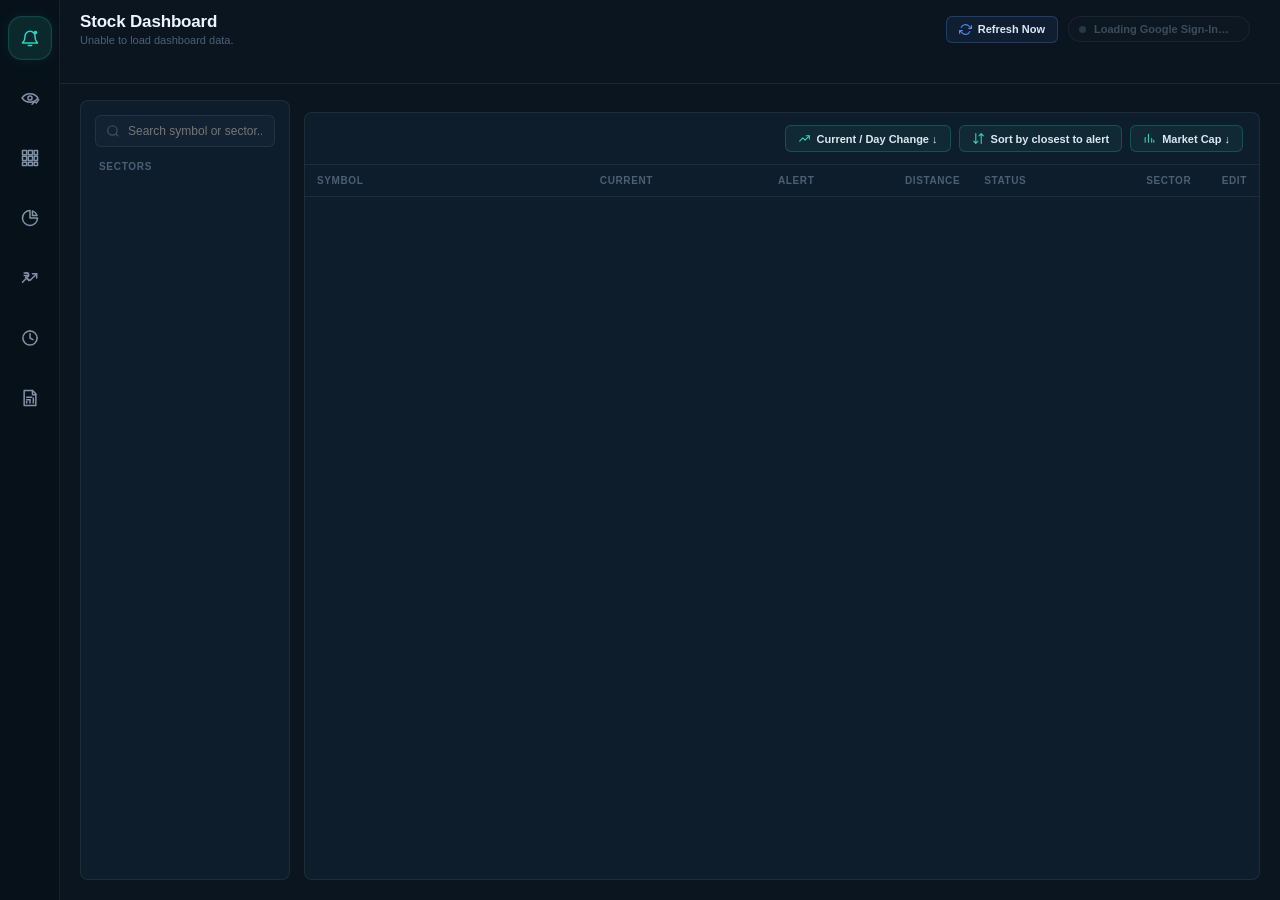
==== dashboard/index.html @ f9d9d17c "Logos update" ====
<!DOCTYPE html>
<html lang="en">

<head>
    <meta charset="UTF-8">
    <meta name="viewport" content="width=device-width, initial-scale=1">
    <link rel="icon" type="image/png" href="favicon.png">
    <title>Alert dashboard</title>

    <link rel="stylesheet" href="css/variables.css">
    <link rel="stylesheet" href="css/base.css">
    <link rel="stylesheet" href="css/layout.css">
    <link rel="stylesheet" href="css/components.css">
       <link rel="stylesheet" href="css/universal-search.css">
    <style>.symbol-logo{object-fit:contain;background:#fff;border-radius:50%;}</style>

    <style>
        .sym-avatar.has-logo { overflow: hidden; }
        .sym-avatar.has-logo img {
            width: 100%;
            height: 100%;
            object-fit: contain;
            background: #fff;
            padding: 2px;
            border-radius: 50%;
            display: block;
        }
        .sym-avatar-letter {
            width: 100%;
            height: 100%;
            align-items: center;
            justify-content: center;
        }
    </style>
</head>

<body>
    <div class="shell">

        <!-- ══ Icon sidebar — same as the Portfolio page ══ -->
         <aside class="sb" id="sidebar">
      <nav class="sb-nav">
        <a href="index.html" class="sb-link active" data-title="Dashboard">
          <svg viewBox="0 0 24 24" fill="none" stroke="currentColor" stroke-width="1.8" stroke-linecap="round"
            stroke-linejoin="round">
    
            <path d="M18 10a6 6 0 0 0-12 0c0 7-3 7-3 8h18c0-1-3-1-3-8" />
            <path d="M10 21h4" />
            <circle cx="18.5" cy="5.5" r="2.2" fill="currentColor" stroke="none" />
          </svg>
        </a>
    
        <a href="watchlist.html" class="sb-link" data-title="Market Watchlist">
          <svg viewBox="0 0 24 24" fill="none" stroke="currentColor" stroke-width="1.8" stroke-linecap="round"
            stroke-linejoin="round">
            <!-- Eye -->
            <path d="M2.5 12s3.5-5 9.5-5 9.5 5 9.5 5-3.5 5-9.5 5-9.5-5-9.5-5Z" />
            <circle cx="12" cy="12" r="2.5" />
    
            <!-- Trend -->
            <path d="M14.5 19.5l3-3 2 1.5 3-4" />
          </svg>
        </a>
        <a href="heatmap.html" class="sb-link" data-title="Heat Map">
          <svg viewBox="0 0 24 24" fill="none" stroke="currentColor" stroke-width="1.8" stroke-linejoin="round">
    
            <rect x="3" y="3" width="5" height="5" />
            <rect x="10" y="3" width="5" height="5" />
            <rect x="17" y="3" width="4" height="5" />
    
            <rect x="3" y="10" width="5" height="5" />
            <rect x="10" y="10" width="5" height="5" />
            <rect x="17" y="10" width="4" height="5" />
    
            <rect x="3" y="17" width="5" height="4" />
            <rect x="10" y="17" width="5" height="4" />
            <rect x="17" y="17" width="4" height="4" />
          </svg>
        </a>
        <a href="admin.html" class="sb-link" data-title="Holdings">
          <svg viewBox="0 0 24 24" fill="none" stroke="currentColor" stroke-width="1.8" stroke-linecap="round"
            stroke-linejoin="round">
    
            <path d="M12 3a9 9 0 1 0 9 9h-9V3Z" />
            <path d="M15 3.5A9 9 0 0 1 20.5 9H15V3.5Z" />
          </svg>
        </a>
    
        <a href="realized-profit.html" class="sb-link" data-title="Realised P&L">
          <svg viewBox="0 0 24 24" fill="none" stroke="currentColor" stroke-width="1.8" stroke-linecap="round"
            stroke-linejoin="round">
    
            <!-- Trend -->
            <polyline points="3,17 8,12 12,15 20,7" />
    
            <!-- Arrow -->
            <polyline points="15,7 20,7 20,12" />
    
            <!-- Rupee -->
            <path d="M5 6h4.5" />
            <path d="M5 9h4.5" />
            <path d="M7 6c2.5 0 3.5 1.2 3.5 2.5S9.5 11 7 11" />
            <path d="M7 11l3.5 4" />
          </svg>
        </a>
        <a href="gtt-orders.html" class="sb-link" data-title="GTT Orders">
          <svg viewBox="0 0 24 24" fill="none" stroke="currentColor" stroke-width="1.8" stroke-linecap="round"
            stroke-linejoin="round">
    
            <!-- Clock -->
            <circle cx="12" cy="12" r="8.5" />
    
            <!-- Hands -->
            <path d="M12 7v5l3.5 2" />
    
            <!-- Trigger dots -->
            <circle cx="12" cy="3" r="0.8" fill="currentColor" stroke="none" />
            <circle cx="20.5" cy="12" r="0.8" fill="currentColor" stroke="none" />
          </svg>
        </a>
        <a href="all-transactions.html" class="sb-link" data-title="All Trades">
          <svg viewBox="0 0 24 24" fill="none" stroke="currentColor" stroke-width="1.8" stroke-linecap="round"
            stroke-linejoin="round">
    
            <!-- Document -->
            <path d="M5 3h10l4 4v14H5V3Z" />
            <path d="M15 3v5h4" />
    
            <!-- Document lines -->
            <path d="M8 11h6" />
            <path d="M8 14h4" />
    
            <!-- Mini chart -->
            <path d="M8 18v-2" />
            <path d="M12 18v-4" />
            <path d="M16 18v-6" />
          </svg>
        </a>
      </nav>
    </aside>

        <!-- ══ Main app column ══ -->
        <div class="app-main">

            <header class="topbar">
                <div class="topbar-top">
                    <div class="topbar-title">
                        <h1>Stock Dashboard</h1>
                        <p class="sub" id="subline">Loading...</p>
                    </div>
                    <div class="topbar-right">
                        <span id="refreshMsg"></span>

                        <button id="refreshBtn" class="btn-ghost btn-refresh">
                            <svg width="13" height="13" viewBox="0 0 24 24" fill="none" stroke="currentColor"
                                stroke-width="2">
                                <polyline points="23 4 23 10 17 10" />
                                <polyline points="1 20 1 14 7 14" />
                                <path d="M3.51 9a9 9 0 0 1 14.85-3.36L23 10M1 14l4.64 4.36A9 9 0 0 0 20.49 15" />
                            </svg>
                            Refresh Now
                        </button>

                        <div class="auth-menu" id="authMenu">
                            <button id="loginBtn" class="auth-btn" disabled>
                                <span class="auth-dot"></span>
                                <span id="loginBtnText">Loading Google Sign-In…</span>
                                <svg class="auth-chevron" viewBox="0 0 24 24" fill="none" stroke="currentColor" stroke-width="2.4" stroke-linecap="round" stroke-linejoin="round"><polyline points="6,9 12,15 18,9" /></svg>
                            </button>
                            <div class="auth-dropdown" id="authDropdown" hidden>
                                <button type="button" id="signOutGoogleBtn" class="auth-dropdown-item">Sign out</button>
                            </div>
                        </div>
                        <span id="authStatus"></span>
                    </div>
                </div>

                <div class="ticker-scroll">
                    <div class="ticker" id="indexTicker">
                        <!-- rendered by JS -->
                    </div>
                </div>
            </header>

            <div class="content" id="content">
                <div class="page-body">

                    <aside class="sidebar">
                        <div class="sidebar-search">
                            <svg width="14" height="14" viewBox="0 0 24 24" fill="none" stroke="currentColor"
                                stroke-width="2">
                                <circle cx="11" cy="11" r="8" />
                                <line x1="21" y1="21" x2="16.65" y2="16.65" />
                            </svg>
                            <input type="text" id="searchBox" placeholder="Search symbol or sector...">
                        </div>

                        <p class="sidebar-title">Sectors</p>
                        <ul class="sector-list" id="sectorList"></ul>
                    </aside>

                    <main class="content-main">
                        <div class="stats" id="stats"></div>

                        <div class="paste" id="pasteBox">
                            <textarea id="pasteArea"
                                placeholder="Paste rows copied from Google Sheets (Symbol, Current price, Alert price) — tab or comma separated, one row per line"></textarea>
                            <div class="row">
                                <button class="btn-primary" id="importBtn">Import</button>
                            </div>
                            <p class="hint">Select your Symbol / Current Price / Alert Price columns in Sheets, copy,
                                then paste here.</p>
                        </div>

                        <div class="table-panel">
                            <div class="table-toolbar">
                                <div class="showing" id="showingLine"></div>
                                <div class="toolbar">
                                      <button id="sortDayChangeBtn" class="btn-ghost sort-btn">
                                        <svg viewBox="0 0 24 24" fill="none" stroke="currentColor" stroke-width="2" stroke-linecap="round" stroke-linejoin="round"><path d="M3 17l6-6 4 4 8-8" /><path d="M15 7h6v6" /></svg>
                                        <span class="sort-label">Current / Day Change ↓</span>
                                      </button>
                                    <button id="sortBtn" class="btn-ghost sort-btn">
                                        <svg viewBox="0 0 24 24" fill="none" stroke="currentColor" stroke-width="2" stroke-linecap="round" stroke-linejoin="round"><path d="M7 3v18M7 21l-4-4M7 21l4-4M17 21V3M17 3l-4 4M17 3l4 4" /></svg>
                                        <span class="sort-label">Sort by closest to alert</span>
                                    </button>
                                    <button id="sortMcBtn" class="btn-ghost sort-btn">
                                        <svg viewBox="0 0 24 24" fill="none" stroke="currentColor" stroke-width="2" stroke-linecap="round" stroke-linejoin="round"><path d="M4 19V10M10 19V4M16 19v-7M20 19v-3.5" /></svg>
                                        <span class="sort-label">Market Cap ↓</span>
                                    </button>
                                </div>
                            </div>

                            <div class="table-scroll">
                                <table>
                                    <thead>
                                        <tr>
                                            <th style="width:22%">Symbol</th>
                                            <th class="num" style="width:18%">Current</th>
                                            <th id="alertHeader" class="num" style="width:18%">Alert</th>
                                            <th class="num" style="width:16%">Distance</th>
                                            <th style="width:18%">Status</th>
                                            <th style="width:8%">Sector</th>
                                            <th style="width:8%">Edit</th>
                                        </tr>
                                    </thead>
                                    <tbody id="tbody"></tbody>
                                </table>
                            </div>
                            <div class="empty" id="emptyMsg" style="display:none;">No stocks yet. Add a row or paste
                                from your sheet.</div>
                        </div>
                    </main>
                </div>
            </div>
        </div>
    </div>

    <!-- ══ Reusable status modal (Saved / error) — replaces browser alert() ══ -->
    <div class="modal-overlay" id="statusModal" hidden>
        <div class="alert-modal" id="statusModalBox">
            <div class="alert-modal-icon" id="statusModalIcon">
                <span class="confetti c1"></span>
                <span class="confetti c2"></span>
                <span class="confetti c3"></span>
                <span class="confetti c4"></span>
                <span class="confetti c5"></span>
                <span class="confetti c6"></span>
                <span class="icon-circle" id="statusModalCircle"></span>
            </div>
            <h3 id="statusModalTitle">Saved!</h3>
            <p id="statusModalMsg">Your changes have been saved successfully.</p>
            <button type="button" class="btn-modal-ok" id="statusModalOk">OK</button>
        </div>
    </div>

    <script src="https://accounts.google.com/gsi/client" async defer></script>
    
    <script type="module" src="js/main.js"></script>
     <script src="js/universal-search.js"></script>
</body>

</html>
---- dashboard/css/variables.css ----
:root {
    /* Base surfaces — matches admin/portfolio page */
    --bg: #0b1520;
    --panel: #0e1d2b;
    --panel2: #122233;
    --sb-bg: #07111a;

    /* Borders */
    --line: rgba(255, 255, 255, .07);
    --line-strong: rgba(255, 255, 255, .18);

    /* Text */
    --text: #dce8f4;
    --text-strong: #edf5ff;
    --muted: #5a7080;
    --muted-dim: #4a6075;
    --muted-dimmer: #3a5060;

    /* Fonts */
    --mono: 'IBM Plex Mono', 'SFMono-Regular', Consolas, monospace;
    --sans: -apple-system, 'Segoe UI', Roboto, Arial, sans-serif;

    /* Status / accent colors */
    --accent: #2DD4BF;
    --triggered: #FF5C6C;
    --near: #F5A623;
    --watch: #2DD4BF;
    --far: #5a7080;
}
---- dashboard/css/base.css ----
* {
    box-sizing: border-box;
}

html,
body {
    height: 100%;
}

body {
    margin: 0;
    background: var(--bg);
    color: var(--text);
    font-family: var(--sans);
    font-size: 13px;
}

h1 {
    font-size: 17px;
    font-weight: 700;
    letter-spacing: -.01em;
    color: var(--text-strong);
    margin: 0;
}

.sub {
    font-size: 11px;
    color: var(--muted-dim);
    margin: 2px 0 0;
}

.hint {
    font-size: 11px;
    color: var(--muted);
    margin-top: 6px;
}

.empty {
    color: var(--muted);
    font-size: 12px;
    padding: 24px 10px;
    text-align: center;
}

*::-webkit-scrollbar {
    width: 5px;
    height: 5px;
}

*::-webkit-scrollbar-track {
    background: transparent;
}

*::-webkit-scrollbar-thumb {
    background: rgba(255, 255, 255, .08);
    border-radius: 4px;
}
---- dashboard/css/layout.css ----
/* ══════════ App shell (icon sidebar + main column) ══════════ */
.shell {
    display: flex;
    height: 100vh;
    overflow: hidden;
}

/* ── Icon sidebar — identical to the one on the Portfolio page ── */
.sb {
    width: 60px;
    flex-shrink: 0;
    background: var(--sb-bg);
    border-right: 1px solid var(--line);
    display: flex;
    flex-direction: column;
    position: relative;
    z-index: 1000;
}

.sb-nav {
    display: flex;
    flex-direction: column;
    padding: 12px 0;
    gap: 8px;
    height: 100%;
}

.sb-link {
    width: 44px;
    height: 44px;
    margin: 4px auto;
    display: flex;
    align-items: center;
    justify-content: center;
    padding: 0;
    border-radius: 14px;
    position: relative;
    color: #7f92a6;
    text-decoration: none;
    transition: background .18s ease, color .18s ease, transform .18s ease, box-shadow .18s ease;
}

.sb-link:hover {
    background: var(--panel2);
    color: #fff;
    transform: translateY(-1px);
}

.sb-link.active {
    background: rgba(45, 212, 191, .12);
    border: 1px solid rgba(45, 212, 191, .18);
    box-shadow: inset 0 0 0 1px rgba(45, 212, 191, .04), 0 0 16px rgba(45, 212, 191, .08);
    color: var(--accent);
}

.sb-link svg {
    width: 20px;
    height: 20px;
    display: block;
}

.sb-link::after {
    content: attr(data-title);
    position: absolute;
    left: 58px;
    top: 50%;
    transform: translateY(-50%) translateX(-8px);
    background: #111c28;
    color: #fff;
    font-size: 13px;
    font-weight: 500;
    white-space: nowrap;
    padding: 8px 12px;
    border-radius: 8px;
    border: 1px solid rgba(255, 255, 255, .08);
    box-shadow: 0 8px 24px rgba(0, 0, 0, .35);
    opacity: 0;
    pointer-events: none;
    transition: opacity .18s ease, transform .18s ease;
    z-index: 999;
}

.sb-link:hover::after {
    opacity: 1;
    transform: translateY(-50%) translateX(0);
}

.sb-link::before {
    content: "";
    position: absolute;
    left: 52px;
    top: 50%;
    width: 8px;
    height: 8px;
    background: #111c28;
    border-left: 1px solid rgba(255, 255, 255, .08);
    border-top: 1px solid rgba(255, 255, 255, .08);
    transform: translateY(-50%) rotate(-45deg);
    opacity: 0;
    transition: .18s;
    z-index: 998;
}

.sb-link:hover::before {
    opacity: 1;
}

.sb-link.active::before {
    content: "";
    position: absolute;
    left: -8px;
    top: 50%;
    transform: translateY(-50%);
    width: 3px;
    height: 22px;
    border-radius: 3px;
    background: var(--accent);
}

/* ── Right-hand app column ── */
.app-main {
    flex: 1;
    display: flex;
    flex-direction: column;
    height: 100vh;
    overflow: hidden;
    min-width: 0;
}

/* ── Topbar ── */
.topbar {
    display: flex;
    flex-direction: column;
    gap: 10px;
    padding: 12px 20px;
    border-bottom: 1px solid var(--line);
    background: var(--bg);
    flex-shrink: 0;
}

.topbar-top {
    display: flex;
    align-items: center;
    justify-content: space-between;
    gap: 20px;
    flex-wrap: wrap;
}

.topbar-title {
    min-width: 0;
    flex-shrink: 0;
}

.topbar-right {
    display: flex;
    align-items: center;
    gap: 10px;
    flex-wrap: nowrap;
    flex-shrink: 0;
}

/* ── Scrollable content area ── */
.content {
    flex: 1;
    min-height: 0;
    overflow: hidden;
    padding: 16px 20px 20px;
    display: flex;
    flex-direction: column;
}

.page-body {
    display: flex;
    align-items: stretch;
    gap: 14px;
    flex: 1;
    min-height: 0;
}

/* ── Filter sidebar (search + sectors) ── */
.sidebar {
    width: 210px;
    flex-shrink: 0;
    background: var(--panel);
    border: 1px solid var(--line);
    border-radius: 8px;
    padding: 14px;
    overflow-y: auto;
}

/* ── Main content column ── */
.content-main {
    flex: 1;
    min-width: 0;
    display: flex;
    flex-direction: column;
    gap: 12px;
    min-height: 0;
}

.stats,
.table-toolbar-wrap {
    flex-shrink: 0;
}

.table-panel {
    flex: 1;
    min-height: 0;
    background: var(--panel);
    border: 1px solid var(--line);
    border-radius: 8px;
    overflow: hidden;
    display: flex;
    flex-direction: column;
}

.table-scroll {
    flex: 1;
    min-height: 0;
    overflow-y: auto;
    overflow-x: auto;
    -webkit-overflow-scrolling: touch;
}

.empty {
    flex-shrink: 0;
}

/* ── Heatmap canvas area (heatmap.html) ── */
.heatmap-scroll {
    flex: 1;
    min-height: 0;
    display: flex;
}

.heatmap {
    flex: 1;
}

/* ---- Responsive breakpoints ---- */
@media (max-width: 900px) {
    .page-body {
        flex-direction: column;
    }

    .sidebar {
        width: 100%;
        max-height: none;
        overflow: hidden;
    }

    .stats {
        grid-template-columns: repeat(2, 1fr);
    }

    .content {
        overflow-y: auto;
    }

    .heatmap-scroll {
        height: 70vh;
        flex: none;
    }
}

@media (max-width: 560px) {
    .content {
        padding: 12px 12px 20px;
    }

    .sidebar {
        padding: 10px;
    }

    .topbar {
        padding: 10px 14px;
    }
}
---- dashboard/css/components.css ----
a {
    text-decoration: none;
    color: inherit;
}

/* ── Buttons ── */
button {
    font-family: var(--sans);
    cursor: pointer;
}

.btn-ghost {
    display: inline-flex;
    align-items: center;
    gap: 6px;
    padding: 6px 12px;
    border-radius: 6px;
    border: 1px solid rgba(255, 255, 255, .09);
    color: var(--muted);
    font-size: 11px;
    background: rgba(255, 255, 255, .02);
    transition: .15s;
}

.btn-ghost:hover {
    color: var(--text);
    border-color: var(--line-strong);
}

.btn-ghost:disabled {
    opacity: .5;
    cursor: not-allowed;
}

/* ── Sort/filter toolbar buttons (index.html table toolbar) ── */
.sort-btn {
    border-color: rgba(45, 212, 191, .22);
    background: rgba(45, 212, 191, .07);
    color: var(--text);
    font-weight: 600;
}

.sort-btn svg {
    width: 13px;
    height: 13px;
    color: var(--accent);
    flex-shrink: 0;
}

.sort-btn:hover {
    border-color: var(--accent);
    background: rgba(45, 212, 191, .14);
    color: var(--accent);
}

/* ── "Refresh Now" button (topbar) ── */
.btn-refresh {
    border-color: rgba(76, 141, 255, .28);
    background: rgba(76, 141, 255, .08);
    color: var(--text);
    font-weight: 600;
}

.btn-refresh svg {
    color: #4C8DFF;
}

.btn-refresh:hover {
    border-color: #4C8DFF;
    background: rgba(76, 141, 255, .16);
    color: #4C8DFF;
}

.btn-refresh:disabled {
    border-color: rgba(255, 255, 255, .09);
    background: rgba(255, 255, 255, .02);
    color: var(--muted);
}

.btn-refresh:disabled svg {
    color: var(--muted);
}

/* ── Google sign-in / "Connected" status pill + dropdown ── */
.auth-menu {
    position: relative;
}

.auth-btn {
    display: inline-flex;
    align-items: center;
    gap: 8px;
    padding: 6px 12px 6px 10px;
    border-radius: 999px;
    border: 1px solid rgba(255, 255, 255, .09);
    background: rgba(255, 255, 255, .02);
    color: var(--muted);
    font-size: 11px;
    font-weight: 600;
    transition: .15s;
}

.auth-btn:hover:not(:disabled) {
    border-color: var(--line-strong);
    color: var(--text);
}

.auth-btn:disabled {
    opacity: .6;
    cursor: not-allowed;
}

.auth-dot {
    width: 7px;
    height: 7px;
    border-radius: 50%;
    background: var(--muted-dimmer);
    flex-shrink: 0;
    transition: .15s;
}

.auth-chevron {
    width: 11px;
    height: 11px;
    opacity: 0;
    width: 0;
    transition: .15s;
    flex-shrink: 0;
}

.auth-btn.connected {
    border-color: rgba(45, 212, 191, .32);
    background: rgba(45, 212, 191, .1);
    color: var(--accent);
}

.auth-btn.connected .auth-dot {
    background: var(--watch);
    box-shadow: 0 0 0 3px rgba(45, 212, 191, .18);
}

.auth-btn.connected .auth-chevron {
    opacity: .8;
    width: 11px;
}

.auth-menu.open .auth-chevron {
    transform: rotate(180deg);
}

.auth-dropdown {
    position: absolute;
    right: 0;
    top: calc(100% + 8px);
    min-width: 150px;
    background: #0F2030;
    border: 1px solid var(--line-strong);
    border-radius: 10px;
    padding: 6px;
    box-shadow: 0 16px 40px rgba(0, 0, 0, .45);
    z-index: 50;
}

.auth-dropdown[hidden] {
    display: none;
}

.auth-dropdown-item {
    width: 100%;
    text-align: left;
    padding: 8px 10px;
    border-radius: 7px;
    background: none;
    border: none;
    color: var(--text);
    font-size: 12px;
    font-weight: 600;
}

.auth-dropdown-item:hover {
    background: rgba(255, 92, 108, .12);
    color: var(--triggered);
}

.btn-primary {
    display: inline-flex;
    align-items: center;
    gap: 6px;
    padding: 7px 14px;
    border-radius: 6px;
    background: #1B2A2E;
    border: 1px solid var(--accent);
    color: var(--accent);
    font-size: 12px;
    font-weight: 600;
    transition: .15s;
}

.btn-primary:hover {
    background: rgba(45, 212, 191, .15);
}

#authStatus {
    font-size: 11px;
    color: var(--muted);
    align-self: center;
}

#refreshMsg {
    font-size: 12px !important;
    color: var(--triggered) !important;
}

/* ── KPI / stat cards ── */
.stats {
    display: grid;
    grid-template-columns: repeat(4, 1fr);
    gap: 10px;
}

.stat {
    position: relative;
    overflow: hidden;
    display: flex;
    align-items: center;
    justify-content: space-between;
    gap: 10px;
    border: 1px solid var(--line);
    border-radius: 10px;
    padding: 16px 18px;
    cursor: pointer;
    transition: .15s;
    background: var(--panel);
}

.stat:hover {
    border-color: var(--line-strong);
    filter: brightness(1.06);
}

.stat.active {
    border-color: currentColor;
}

.stat-body .n {
    font-family: var(--mono);
    font-size: 26px;
    font-weight: 700;
    line-height: 1.1;
    color: var(--text-strong);
}

.stat-body .l {
    font-size: 10.5px;
    color: var(--muted);
    text-transform: uppercase;
    letter-spacing: .08em;
    margin-top: 6px;
    font-weight: 700;
}

.stat-icon {
    flex-shrink: 0;
    width: 38px;
    height: 38px;
    border-radius: 10px;
    display: flex;
    align-items: center;
    justify-content: center;
    background: rgba(255, 255, 255, .08);
}

.stat-icon svg {
    width: 18px;
    height: 18px;
}

/* red — triggered */
.stat-triggered {
    background: linear-gradient(135deg, rgba(255, 92, 108, .22), rgba(255, 92, 108, .04));
    border-color: rgba(255, 92, 108, .28);
    color: var(--triggered);
}

.stat-triggered .stat-icon {
    background: rgba(255, 92, 108, .18);
    color: var(--triggered);
}

/* amber — near */
.stat-near {
    background: linear-gradient(135deg, rgba(245, 166, 35, .22), rgba(245, 166, 35, .04));
    border-color: rgba(245, 166, 35, .28);
    color: var(--near);
}

.stat-near .stat-icon {
    background: rgba(245, 166, 35, .18);
    color: var(--near);
}

/* teal — watch */
.stat-watch {
    background: linear-gradient(135deg, rgba(45, 212, 191, .22), rgba(45, 212, 191, .04));
    border-color: rgba(45, 212, 191, .28);
    color: var(--watch);
}

.stat-watch .stat-icon {
    background: rgba(45, 212, 191, .18);
    color: var(--watch);
}

/* violet — total */
.stat-total {
    background: linear-gradient(135deg, rgba(139, 124, 246, .24), rgba(139, 124, 246, .05));
    border-color: rgba(139, 124, 246, .3);
    color: #A78BFA;
}

.stat-total .stat-icon {
    background: rgba(139, 124, 246, .2);
    color: #A78BFA;
}

/* ── "Showing X results" + toolbar row above the table ── */
.table-toolbar-wrap {
    display: flex;
    align-items: center;
    justify-content: space-between;
    gap: 10px;
    flex-wrap: wrap;
}

.showing {
    font-size: 12px;
    color: var(--muted);
}

.showing b {
    color: var(--text);
    font-weight: 600;
}

.showing .clear {
    color: var(--near);
    cursor: pointer;
    margin-left: 8px;
    text-decoration: underline;
}

.toolbar {
    display: flex;
    gap: 8px;
    flex-wrap: wrap;
    align-items: center;
}

/* ── Sidebar: search + sector list ── */
.sidebar-search {
    display: flex;
    align-items: center;
    gap: 6px;
    background: var(--panel2);
    border: 1px solid var(--line);
    border-radius: 6px;
    padding: 7px 10px;
    margin-bottom: 14px;
}

.sidebar-search svg {
    flex-shrink: 0;
    opacity: .6;
    color: var(--muted);
}

.sidebar-search input {
    flex: 1;
    background: transparent;
    border: none;
    color: var(--text);
    font-size: 12px;
    font-family: var(--sans);
    min-width: 0;
}

.sidebar-search input:focus {
    outline: none;
}

.sidebar-title {
    font-size: 10px;
    color: var(--muted-dim);
    text-transform: uppercase;
    letter-spacing: .07em;
    font-weight: 600;
    margin: 0 0 8px;
    padding: 0 4px;
}

.sector-list {
    list-style: none;
    margin: 0;
    padding: 0;
    display: flex;
    flex-direction: column;
    gap: 2px;
}

.sector-item {
    display: flex;
    align-items: center;
    gap: 10px;
    padding: 8px 10px;
    border-radius: 8px;
    font-size: 12.5px;
    color: var(--muted);
    cursor: pointer;
    transition: .15s;
}

.sector-icon {
    flex-shrink: 0;
    width: 26px;
    height: 26px;
    border-radius: 7px;
    display: flex;
    align-items: center;
    justify-content: center;
    background: rgba(255, 255, 255, .05);
    color: var(--muted-dim);
    transition: .15s;
}

.sector-icon svg {
    width: 14px;
    height: 14px;
}

.sector-name {
    flex: 1;
    min-width: 0;
    overflow: hidden;
    text-overflow: ellipsis;
    white-space: nowrap;
}

.sector-item:hover {
    background: var(--panel2);
    color: var(--text);
}

.sector-item:hover .sector-icon {
    color: var(--text);
}

.sector-item.active {
    background: rgba(45, 212, 191, .12);
    color: var(--accent);
    font-weight: 600;
}

.sector-item.active .sector-icon {
    background: rgba(45, 212, 191, .22);
    color: var(--accent);
}

.sector-item .count {
    font-family: var(--mono);
    font-size: 11px;
    color: var(--muted-dimmer);
}

.sector-item.active .count {
    color: var(--accent);
}

@media (max-width: 900px) {
    .sector-list {
        position: relative;
        flex-direction: row;
        flex-wrap: nowrap;
        overflow-x: auto;
        gap: 6px;
        padding-bottom: 4px;
        scrollbar-width: none;
        -ms-overflow-style: none;
    }

    .sector-list::-webkit-scrollbar {
        display: none;
    }

    .sidebar {
        position: relative;
    }

    .sidebar::after {
        content: "";
        position: absolute;
        top: 0;
        right: 0;
        bottom: 0;
        width: 24px;
        pointer-events: none;
        background: linear-gradient(to right, transparent, var(--panel));
    }

    .sector-item {
        flex-shrink: 0;
        white-space: nowrap;
    }
}

/* ── Table ── */
table {
    width: 100%;
    min-width: 600px;
    border-collapse: collapse;
    font-family: var(--mono);
    font-size: 12.5px;
}

.table-toolbar {
    display: flex;
    align-items: center;
    justify-content: space-between;
    padding: 12px 16px;
    border-bottom: 1px solid var(--line);
    flex-wrap: wrap;
    gap: 10px;
    flex-shrink: 0;
}

thead th {
    text-align: left;
    font-family: var(--sans);
    font-size: 10px;
    color: var(--muted-dim);
    text-transform: uppercase;
    letter-spacing: .06em;
    font-weight: 600;
    padding: 10px 12px;
    border-bottom: 1px solid var(--line);
    position: sticky;
    top: 0;
    background: var(--panel);
    z-index: 2;
}

tbody td {
    padding: 9px 12px;
    border-bottom: 1px solid var(--line);
    color: var(--text);
}

tbody tr:hover td {
    background: rgba(255, 255, 255, .02);
}

.num {
    text-align: right;
    font-variant-numeric: tabular-nums;
}
.price-cell {
    display: flex;
    flex-direction: column;
    align-items: flex-end;
    line-height: 1.35;
}

.change-pct {
    font-size: 10px;
    font-weight: 600;
}

.change-pct.up {
    color: var(--watch);
}

.change-pct.down {
    color: var(--triggered);
}

.dist {
    font-weight: 600;
}

.stock-link {
    display: inline-flex;
    align-items: center;
    gap: 10px;
    color: var(--text-strong);
    text-decoration: none;
    font-weight: 600;
    transition: .2s;
}

.stock-link:hover .sym-text {
    color: var(--accent);
    text-decoration: underline;
}

.sym-avatar {
    flex-shrink: 0;
    width: 30px;
    height: 30px;
    border-radius: 50%;
    display: flex;
    align-items: center;
    justify-content: center;
    color: #fff;
    font-size: 10.5px;
    font-weight: 700;
    letter-spacing: .01em;
    box-shadow: inset 0 0 0 1px rgba(255, 255, 255, .12);
}

.sym-text {
    transition: color .15s;
}

/* ── Badges ── */
.badge {
    display: inline-flex;
    align-items: center;
    gap: 5px;
    font-size: 10.5px;
    font-family: var(--sans);
    font-weight: 600;
    padding: 4px 10px;
    border-radius: 16px;
    border: 1px solid transparent;
}

.badge svg {
    width: 11px;
    height: 11px;
    flex-shrink: 0;
}

.b-triggered {
    background: rgba(255, 92, 108, .1);
    color: var(--triggered);
    border-color: rgba(255, 92, 108, .25);
}

.b-near {
    background: rgba(245, 166, 35, .1);
    color: var(--near);
    border-color: rgba(245, 166, 35, .25);
}

.b-watch {
    background: rgba(45, 212, 191, .1);
    color: var(--watch);
    border-color: rgba(45, 212, 191, .25);
}

.b-far {
    background: rgba(255, 255, 255, .06);
    color: var(--far);
    border-color: rgba(255, 255, 255, .1);
}

/* ── Sector pill (table) ── */
.sector-badge {
    display: inline-flex;
    align-items: center;
    gap: 6px;
    font-size: 11.5px;
    font-weight: 600;
    padding: 4px 10px 4px 8px;
    border-radius: 16px;
    border: 1px solid;
    white-space: nowrap;
}

.sector-badge svg {
    width: 12px;
    height: 12px;
    flex-shrink: 0;
}

/* ── Inline edit inputs (alerts.js) ── */
input.cell {
    background: transparent;
    border: none;
    color: var(--text);
    font-family: var(--mono);
    font-size: 12.5px;
    width: 100%;
    padding: 3px 4px;
    border-radius: 4px;
}

input.cell:focus {
    outline: 1px solid var(--line-strong);
    background: var(--panel2);
}

input.edit-cell {
    background: var(--panel2);
    border: 1px solid var(--line);
    color: var(--text);
    font-family: var(--mono);
    font-size: 12.5px;
    padding: 5px 8px;
    border-radius: 5px;
    outline: none;
}

input.edit-cell::placeholder {
    color: var(--muted);
}

input.edit-cell:focus {
    border-color: var(--accent);
}

.alert-edit-row {
    display: flex;
    align-items: center;
    justify-content: center;
    gap: 8px;
}

.alert-edit-row input {
    width: 65px;
}

.fib-label {
    font-size: 11px;
    color: var(--muted);
}

/* ── Paste-from-Sheets box ── */
textarea {
    width: 100%;
    min-height: 80px;
    background: var(--panel2);
    color: var(--text);
    border: 1px solid var(--line);
    border-radius: 6px;
    font-family: var(--mono);
    font-size: 12px;
    padding: 10px;
    resize: vertical;
}

.paste {
    display: none;
    flex-shrink: 0;
    background: var(--panel);
    border: 1px solid var(--line);
    border-radius: 8px;
    padding: 14px;
}

.paste.show {
    display: block;
}

.paste .row {
    display: flex;
    gap: 8px;
    margin-top: 8px;
}

/* Generic form controls (used by heatmap toolbar filters, etc.) */
.text-control,
.select-control {
    padding: 8px 10px;
    border-radius: 6px;
    border: 1px solid var(--line);
    background: var(--panel2);
    color: var(--text);
    font-size: 12px;
    font-family: var(--sans);
}

.select-control {
    cursor: pointer;
}

.text-control:focus,
.select-control:focus {
    outline: none;
    border-color: var(--accent);
}

.text-control {
    width: 260px;
}

@media (max-width: 700px) {
    .text-control {
        width: 100%;
    }
}

/* Phones: shrink component sizing */
@media (max-width: 560px) {
    .stat {
        padding: 10px 12px;
    }

    .stat-body .n {
        font-size: 19px;
    }

    .stat-icon {
        width: 30px;
        height: 30px;
    }

    .stat-icon svg {
        width: 15px;
        height: 15px;
    }

    .btn-ghost,
    .btn-primary {
        padding: 6px 10px;
        font-size: 11px;
    }

    table {
        font-size: 11px;
    }

    thead th,
    tbody td {
        padding: 6px 6px;
    }
}
.icon-btn {
    display: inline-flex;
    align-items: center;
    justify-content: center;
    width: 28px;
    height: 28px;
    padding: 0;
    border-radius: 7px;
    border: 1px solid rgba(139, 124, 246, .3);
    background: rgba(139, 124, 246, .1);
    color: #A78BFA;
    font-size: 12px;
    transition: .15s;
}

.icon-btn:hover {
    color: #fff;
    border-color: #A78BFA;
    background: #A78BFA;
}

.icon-btn.save {
    color: var(--watch);
    border-color: rgba(45, 212, 191, .35);
    background: rgba(45, 212, 191, .12);
}

.icon-btn.save:hover {
    color: #06231A;
    border-color: var(--watch);
    background: var(--watch);
}

/* ── Index ticker ── */
.ticker-scroll {
    overflow: hidden;
    white-space: nowrap;
    position: relative;
    cursor: grab;
    width: 100%;

    -webkit-mask-image: linear-gradient(to right,
            transparent 0,
            black 24px,
            black calc(100% - 24px),
            transparent 100%);
    mask-image: linear-gradient(to right,
            transparent 0,
            black 24px,
            black calc(100% - 24px),
            transparent 100%);
}

.ticker-scroll.dragging {
    cursor: grabbing;
}

.ticker {
    display: inline-flex;
    width: max-content;
    gap: 10px;
    padding: 6px 0;
    animation: ticker-marquee 25s linear infinite;
    will-change: transform;
}

.ticker-scroll:hover .ticker {
    animation-play-state: paused;
}

.ticker.paused {
    animation-play-state: paused;
}

@keyframes ticker-marquee {
    from {
        transform: translateX(0);
    }

    to {
        transform: translateX(calc(-1 * var(--ticker-shift, 50%)));
    }
}

.ticker-item {
    display: flex;
    flex-direction: column;
    flex-shrink: 0;
    min-width: 130px;
    padding: 8px 14px;
    border-radius: 10px;
    border: 1px solid rgba(255, 255, 255, .05);
    text-decoration: none;
    color: inherit;
    transition: border-color .15s ease;
}

.ticker-item:hover {
    opacity: 1;
    border-color: rgba(255, 255, 255, .14);
}

.ticker-name {
    display: inline-flex;
    align-items: center;
    gap: 5px;
    width: fit-content;
    font-size: 10.5px;
    font-weight: 700;
    white-space: nowrap;
    margin-bottom: 4px;
}

.ticker-name-icon {
    width: 11px;
    height: 11px;
    flex-shrink: 0;
}

.ticker-last {
    font-size: 14px;
    font-weight: 600;
    color: var(--text-strong);
}

.ticker-change {
    font-size: 11px;
    display: flex;
    align-items: center;
    gap: 3px;
}

.ticker-change.up {
    color: var(--watch);
}

.ticker-change.down {
    color: var(--triggered);
}

@media (max-width: 900px) {
    .ticker-scroll {
        display: none;
    }
}

/* ── Status modal: "Saved!" / error popup, replaces browser alert() ── */
.modal-overlay {
    position: fixed;
    inset: 0;
    background: rgba(4, 9, 14, .72);
    backdrop-filter: blur(3px);
    display: flex;
    align-items: center;
    justify-content: center;
    z-index: 3000;
}

.modal-overlay[hidden] {
    display: none;
}

.alert-modal {
    width: 340px;
    max-width: calc(100vw - 32px);
    background: #0F2030;
    border: 1px solid var(--line-strong);
    border-radius: 16px;
    padding: 30px 28px 24px;
    text-align: center;
    box-shadow: 0 24px 70px rgba(0, 0, 0, .55);
    animation: modalPop .22s cubic-bezier(.2, .8, .3, 1.15);
}

@keyframes modalPop {
    from {
        opacity: 0;
        transform: scale(.92) translateY(6px);
    }

    to {
        opacity: 1;
        transform: scale(1) translateY(0);
    }
}

.alert-modal-icon {
    position: relative;
    width: 84px;
    height: 84px;
    margin: 0 auto 18px;
}

.icon-circle {
    position: absolute;
    inset: 0;
    border-radius: 50%;
    display: flex;
    align-items: center;
    justify-content: center;
    background: radial-gradient(circle at 35% 30%, #34E4A0, #16B37B);
    box-shadow: 0 0 0 6px rgba(22, 179, 123, .12);
}

.alert-modal.is-error .icon-circle {
    background: radial-gradient(circle at 35% 30%, #FF7A8A, var(--triggered));
    box-shadow: 0 0 0 6px rgba(255, 92, 108, .14);
}

.icon-circle svg {
    width: 34px;
    height: 34px;
}

/* scattered confetti dots around the badge, styled per screenshot */
.confetti {
    position: absolute;
    border-radius: 2px;
}

.confetti.c1 {
    width: 6px;
    height: 6px;
    background: #FF6B9E;
    top: -4px;
    left: 6px;
    border-radius: 50%;
}

.confetti.c2 {
    width: 5px;
    height: 5px;
    background: var(--accent);
    top: 6px;
    right: -8px;
    transform: rotate(45deg);
}

.confetti.c3 {
    width: 6px;
    height: 6px;
    background: #F5A623;
    bottom: -2px;
    right: 2px;
    border-radius: 50%;
}

.confetti.c4 {
    width: 5px;
    height: 5px;
    background: #4C8DFF;
    bottom: 4px;
    left: -8px;
    transform: rotate(45deg);
}

.confetti.c5 {
    width: 4px;
    height: 4px;
    background: #A78BFA;
    top: 20px;
    left: -10px;
    border-radius: 50%;
}

.confetti.c6 {
    width: 4px;
    height: 4px;
    background: var(--accent);
    top: 22px;
    right: -4px;
    border-radius: 50%;
}

.alert-modal h3 {
    margin: 0 0 8px;
    font-size: 19px;
    font-weight: 700;
    color: var(--text-strong);
}

.alert-modal p {
    margin: 0 0 22px;
    font-size: 13px;
    color: var(--muted);
    line-height: 1.5;
}

.btn-modal-ok {
    width: 100%;
    padding: 12px;
    border-radius: 10px;
    border: none;
    background: linear-gradient(135deg, #34E4A0, #16B37B);
    color: #06231A;
    font-size: 14px;
    font-weight: 700;
    letter-spacing: .01em;
    transition: .15s;
}

.btn-modal-ok:hover {
    filter: brightness(1.08);
}

.alert-modal.is-error .btn-modal-ok {
    background: linear-gradient(135deg, #FF8A97, var(--triggered));
    color: #2B0A0E;
}
---- dashboard/css/universal-search.css ----
/* Universal page search */
#universalSearchRoot {
  position: fixed;
  inset: 0;
  z-index: 100000;
  pointer-events: none;
  font-family: inherit;
}

#universalSearchRoot.is-open { pointer-events: none; }

#universalSearchRoot .us-search {
  position: fixed;
  top: 18px;
  left: 50%;
  transform: translateX(-50%) translateY(-14px);
  width: min(620px, calc(100vw - 32px));
  min-height: 48px;
  display: flex;
  align-items: center;
  gap: 8px;
  padding: 7px 9px 7px 14px;
  border: 1px solid rgba(132, 155, 188, .34);
  border-radius: 14px;
  background: rgba(14, 22, 34, .96);
  box-shadow: 0 18px 55px rgba(0,0,0,.42), 0 0 0 1px rgba(255,255,255,.02) inset;
  backdrop-filter: blur(14px);
  opacity: 0;
  transition: opacity .16s ease, transform .16s ease;
  pointer-events: none;
}

#universalSearchRoot.is-open .us-search {
  opacity: 1;
  transform: translateX(-50%) translateY(0);
  pointer-events: auto;
}

.us-search-icon { font-size: 21px; line-height: 1; opacity: .72; }

.us-search input {
  flex: 1;
  min-width: 0;
  border: 0;
  outline: 0;
  background: transparent;
  color: var(--text, #eef4ff);
  font: inherit;
  font-size: 16px;
  font-weight: 600;
  letter-spacing: .02em;
}

.us-search input::placeholder { color: rgba(235,244,255,.44); }

.us-count {
  min-width: 54px;
  text-align: center;
  font-size: 11px;
  font-weight: 700;
  opacity: .68;
  white-space: nowrap;
}

.us-icon-btn,
.us-close {
  width: 30px;
  height: 30px;
  border: 0;
  border-radius: 8px;
  background: rgba(255,255,255,.055);
  color: inherit;
  cursor: pointer;
  font: inherit;
}

.us-icon-btn:hover,
.us-close:hover { background: rgba(255,255,255,.11); }

#universalSearchRoot .us-popup {
  position: fixed;
  top: 78px;
  left: 50%;
  transform: translateX(-50%);
  width: min(680px, calc(100vw - 32px));
  max-height: min(70vh, 620px);
  overflow: auto;
  border: 1px solid rgba(132,155,188,.25);
  border-radius: 16px;
  background: rgba(10, 17, 28, .975);
  box-shadow: 0 28px 85px rgba(0,0,0,.5);
  backdrop-filter: blur(16px);
  pointer-events: auto;
}

.us-popup[hidden] { display: none; }

.us-popup-head {
  display: flex;
  align-items: flex-start;
  justify-content: space-between;
  gap: 14px;
  padding: 16px 18px 13px;
  border-bottom: 1px solid rgba(255,255,255,.07);
}

.us-popup-kicker {
  font-size: 9px;
  font-weight: 800;
  letter-spacing: .13em;
  opacity: .48;
  margin-bottom: 4px;
}

.us-popup-title {
  font-size: 21px;
  font-weight: 800;
  letter-spacing: .02em;
}

.us-popup-page {
  font-size: 10px;
  text-transform: capitalize;
  opacity: .48;
  white-space: nowrap;
  padding-top: 4px;
}

.us-popup-body { padding: 14px 18px 18px; }
.us-context { font-size: 11px; opacity: .52; margin-bottom: 12px; }

.us-fields {
  display: grid;
  grid-template-columns: repeat(2, minmax(0,1fr));
  gap: 8px;
}

.us-field {
  padding: 10px 11px;
  border: 1px solid rgba(255,255,255,.065);
  background: rgba(255,255,255,.027);
  border-radius: 11px;
  min-width: 0;
}

.us-label {
  font-size: 9px;
  text-transform: uppercase;
  letter-spacing: .08em;
  opacity: .44;
  margin-bottom: 4px;
}

.us-value {
  font-size: 12px;
  font-weight: 700;
  word-break: break-word;
}

/* Re-flow the original table snippets (price/%, status badge, sector pill)
   so they read cleanly as inline popup values instead of stacked table cells. */
.us-value .price-cell {
  flex-direction: row;
  align-items: baseline;
  gap: 7px;
}

.us-value .price {
  font-size: 12px;
  font-weight: 700;
}

.us-value .change-pct {
  font-size: 11px;
  font-weight: 800;
}

.us-value .badge {
  font-size: 11px;
  padding: 3px 9px;
}

.us-value .badge svg {
  width: 12px;
  height: 12px;
}

.us-value .sector-badge {
  font-size: 11px;
}

.us-matches { margin-top: 15px; }
.us-matches-title { font-size: 10px; font-weight: 800; opacity: .45; margin-bottom: 7px; text-transform: uppercase; letter-spacing: .08em; }

.us-match-btn {
  width: 100%;
  display: flex;
  align-items: center;
  justify-content: space-between;
  gap: 10px;
  border: 1px solid transparent;
  padding: 9px 10px;
  border-radius: 9px;
  background: transparent;
  color: inherit;
  cursor: pointer;
  text-align: left;
  font: inherit;
  font-size: 11px;
}
.us-match-btn:hover { background: rgba(255,255,255,.05); }
.us-match-btn.active { border-color: rgba(105, 184, 255, .27); background: rgba(105,184,255,.08); }
.us-match-btn span:last-child { opacity: .45; }

.us-empty { padding: 22px 8px; font-size: 12px; opacity: .58; text-align: center; }

tr.us-row-match > td,
.us-row-match-active {
  outline: 1px solid rgba(90, 183, 255, .35) !important;
  outline-offset: -1px;
}

tr.us-row-match-active > td { background: rgba(70, 160, 255, .075) !important; }

@media (max-width: 620px) {
  #universalSearchRoot .us-search { top: 10px; width: calc(100vw - 18px); }
  #universalSearchRoot .us-popup { top: 68px; width: calc(100vw - 18px); }
  .us-fields { grid-template-columns: 1fr; }
}
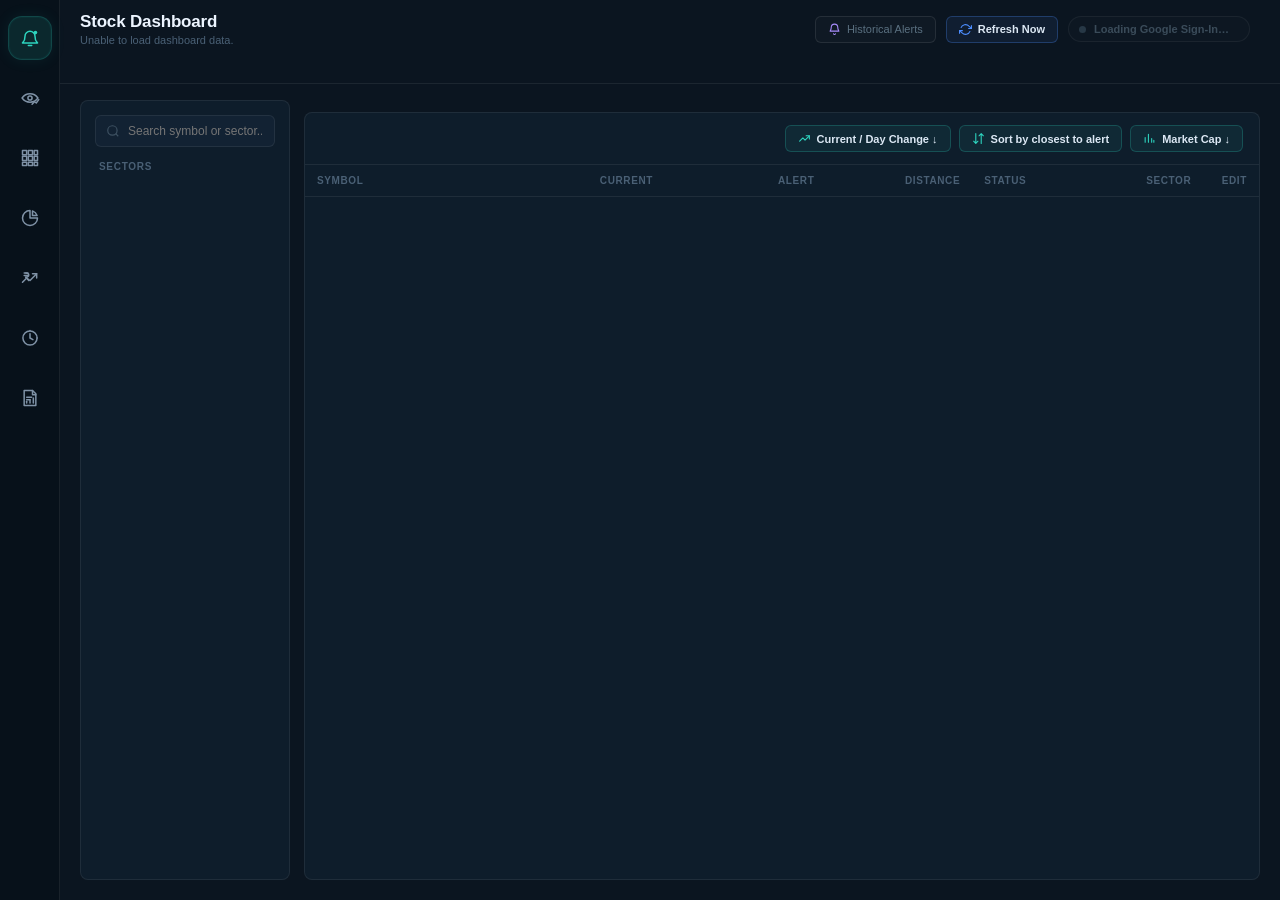
==== commit 327e426b: "gtt order page fix for move to holdings part and added historical alert section also" ====
--- a/dashboard/index.html
+++ b/dashboard/index.html
@@ -11,6 +11,7 @@
     <link rel="stylesheet" href="css/base.css">
     <link rel="stylesheet" href="css/layout.css">
     <link rel="stylesheet" href="css/components.css">
+    <link rel="stylesheet" href="css/historical-alerts.css">
        <link rel="stylesheet" href="css/universal-search.css">
     <style>.symbol-logo{object-fit:contain;background:#fff;border-radius:50%;}</style>
 
@@ -150,6 +151,15 @@
                     </div>
                     <div class="topbar-right">
                         <span id="refreshMsg"></span>
+
+                        <button id="historyAlertsBtn" class="btn-ghost btn-history">
+                            <svg width="13" height="13" viewBox="0 0 24 24" fill="none" stroke="currentColor"
+                                stroke-width="2" stroke-linecap="round" stroke-linejoin="round">
+                                <path d="M18 8a6 6 0 0 0-12 0c0 5-2 6-2 7h16c0-1-2-2-2-7" />
+                                <path d="M10.3 20a1.8 1.8 0 0 0 3.4 0" />
+                            </svg>
+                            Historical Alerts
+                        </button>
 
                         <button id="refreshBtn" class="btn-ghost btn-refresh">
                             <svg width="13" height="13" viewBox="0 0 24 24" fill="none" stroke="currentColor"
@@ -274,6 +284,82 @@
         </div>
     </div>
 
+    <!-- ══ Historical Alerts modal ══ -->
+    <div class="ha-overlay" id="haOverlay" hidden>
+        <div class="ha-modal">
+            <div class="ha-header">
+                <div class="ha-title">
+                    <span class="ha-title-icon">
+                        <svg viewBox="0 0 24 24" fill="none" stroke="currentColor" stroke-width="1.8" stroke-linecap="round" stroke-linejoin="round">
+                            <path d="M18 8a6 6 0 0 0-12 0c0 5-2 6-2 7h16c0-1-2-2-2-7" />
+                            <path d="M10.3 20a1.8 1.8 0 0 0 3.4 0" />
+                        </svg>
+                    </span>
+                    <div>
+                        <h2>Historical Alerts</h2>
+                        <p>View and search past triggered price alerts.</p>
+                    </div>
+                </div>
+                <button type="button" class="ha-close" id="haCloseBtn">
+                    <svg viewBox="0 0 24 24" fill="none" stroke="currentColor" stroke-width="2.2" stroke-linecap="round" stroke-linejoin="round">
+                        <line x1="18" y1="6" x2="6" y2="18" /><line x1="6" y1="6" x2="18" y2="18" />
+                    </svg>
+                </button>
+            </div>
+
+            <div class="ha-body">
+                <div class="ha-toolbar">
+                    <input type="text" id="haSearch" class="text-control" placeholder="Search symbol or company...">
+                    <select id="haMonth" class="select-control">
+                        <option value="">All Months</option>
+                    </select>
+                    <button id="haSortBtn" class="btn-ghost sort-btn">
+                        <svg viewBox="0 0 24 24" fill="none" stroke="currentColor" stroke-width="2" stroke-linecap="round" stroke-linejoin="round"><path d="M7 3v18M7 21l-4-4M7 21l4-4M17 21V3M17 3l-4 4M17 3l4 4" /></svg>
+                        <span class="sort-label">Newest First</span>
+                    </button>
+                    <button id="haClearBtn" class="btn-ghost ha-clear-btn">Clear Filters</button>
+                </div>
+
+                <div class="ha-stats" id="haStats"></div>
+
+                <div class="ha-table-wrap" id="haTableWrap">
+                    <div class="ha-table-scroll">
+                        <table>
+                            <thead>
+                                <tr>
+                                    <th style="width:16%">Date &amp; Time</th>
+                                    <th style="width:14%">Symbol</th>
+                                    <th class="num" style="width:12%">Alert Price</th>
+                                    <th class="num" style="width:12%">Trigger Price</th>
+                                    <th class="num" style="width:12%">Current Price</th>
+                                    <th class="num" style="width:10%">Change</th>
+                                    <th style="width:12%">Group</th>
+                                    <th style="width:12%">Actions</th>
+                                </tr>
+                            </thead>
+                            <tbody id="haTbody"></tbody>
+                        </table>
+                    </div>
+                </div>
+                <div class="ha-empty" id="haEmpty" style="display:none;">No historical alerts found.</div>
+            </div>
+
+            <div class="ha-footer">
+                <div class="ha-show-select">
+                    Show
+                    <select id="haPerPage" class="select-control">
+                        <option value="10">10</option>
+                        <option value="25">25</option>
+                        <option value="50">50</option>
+                    </select>
+                    entries
+                </div>
+                <div id="haShowingLine" class="showing"></div>
+                <div class="ha-pager" id="haPager"></div>
+            </div>
+        </div>
+    </div>
+
     <script src="https://accounts.google.com/gsi/client" async defer></script>
     
     <script type="module" src="js/main.js"></script>
--- a/dashboard/css/components.css
+++ b/dashboard/css/components.css
@@ -455,13 +455,13 @@
 }
 
 .sector-item.active {
-    background: rgba(45, 212, 191, .12);
+    background: linear-gradient(135deg, rgba(45, 212, 191, .18), rgba(45, 212, 191, .05));
     color: var(--accent);
     font-weight: 600;
 }
 
 .sector-item.active .sector-icon {
-    background: rgba(45, 212, 191, .22);
+    background: linear-gradient(135deg, rgba(45, 212, 191, .55), rgba(45, 212, 191, .15));
     color: var(--accent);
 }
 
@@ -640,27 +640,27 @@
 }
 
 .b-triggered {
-    background: rgba(255, 92, 108, .1);
+    background: linear-gradient(135deg, rgba(255, 92, 108, .28), rgba(255, 92, 108, .06));
     color: var(--triggered);
-    border-color: rgba(255, 92, 108, .25);
+    border-color: rgba(255, 92, 108, .3);
 }
 
 .b-near {
-    background: rgba(245, 166, 35, .1);
+    background: linear-gradient(135deg, rgba(245, 166, 35, .28), rgba(245, 166, 35, .06));
     color: var(--near);
-    border-color: rgba(245, 166, 35, .25);
+    border-color: rgba(245, 166, 35, .3);
 }
 
 .b-watch {
-    background: rgba(45, 212, 191, .1);
+    background: linear-gradient(135deg, rgba(45, 212, 191, .28), rgba(45, 212, 191, .06));
     color: var(--watch);
-    border-color: rgba(45, 212, 191, .25);
+    border-color: rgba(45, 212, 191, .3);
 }
 
 .b-far {
-    background: rgba(255, 255, 255, .06);
+    background: linear-gradient(135deg, rgba(255, 255, 255, .12), rgba(255, 255, 255, .03));
     color: var(--far);
-    border-color: rgba(255, 255, 255, .1);
+    border-color: rgba(255, 255, 255, .12);
 }
 
 /* ── Sector pill (table) ── */
--- a/dashboard/css/historical-alerts.css
+++ b/dashboard/css/historical-alerts.css
@@ -0,0 +1,217 @@
+/* ══════════ Historical Alerts modal ══════════ */
+
+.btn-history svg { color: #A78BFA; }
+.btn-history:hover { border-color: #A78BFA; background: rgba(139, 124, 246, .14); color: #A78BFA; }
+
+.ha-overlay {
+    position: fixed;
+    inset: 0;
+    background: rgba(4, 9, 14, .72);
+    backdrop-filter: blur(3px);
+    display: flex;
+    align-items: center;
+    justify-content: center;
+    z-index: 3000;
+    padding: 24px;
+}
+
+.ha-overlay[hidden] { display: none; }
+
+.ha-modal {
+    width: 100%;
+    max-width: 1080px;
+    max-height: calc(100vh - 48px);
+    background: #0F2030;
+    border: 1px solid var(--line-strong);
+    border-radius: 16px;
+    box-shadow: 0 24px 70px rgba(0, 0, 0, .55);
+    display: flex;
+    flex-direction: column;
+    overflow: hidden;
+    animation: modalPop .22s cubic-bezier(.2, .8, .3, 1.15);
+}
+
+.ha-header {
+    display: flex;
+    align-items: flex-start;
+    justify-content: space-between;
+    gap: 16px;
+    padding: 20px 24px;
+    border-bottom: 1px solid var(--line);
+    flex-shrink: 0;
+}
+
+.ha-title {
+    display: flex;
+    align-items: center;
+    gap: 12px;
+}
+
+.ha-title-icon {
+    width: 38px;
+    height: 38px;
+    border-radius: 10px;
+    flex-shrink: 0;
+    display: flex;
+    align-items: center;
+    justify-content: center;
+    background: rgba(139, 124, 246, .16);
+    color: #A78BFA;
+}
+
+.ha-title-icon svg { width: 18px; height: 18px; }
+
+.ha-title h2 {
+    margin: 0;
+    font-size: 17px;
+    font-weight: 700;
+    color: var(--text-strong);
+}
+
+.ha-title p {
+    margin: 3px 0 0;
+    font-size: 11.5px;
+    color: var(--muted);
+}
+
+.ha-close {
+    width: 30px;
+    height: 30px;
+    border-radius: 8px;
+    border: 1px solid var(--line);
+    background: rgba(255, 255, 255, .02);
+    color: var(--muted);
+    display: flex;
+    align-items: center;
+    justify-content: center;
+    flex-shrink: 0;
+    transition: .15s;
+}
+
+.ha-close:hover { color: var(--text); border-color: var(--line-strong); }
+.ha-close svg { width: 15px; height: 15px; }
+
+.ha-body {
+    padding: 18px 24px 24px;
+    overflow-y: auto;
+    flex: 1;
+    min-height: 0;
+}
+
+.ha-toolbar {
+    display: flex;
+    flex-wrap: wrap;
+    gap: 8px;
+    margin-bottom: 16px;
+}
+
+.ha-toolbar .text-control { width: 220px; flex: 1 1 200px; }
+
+.ha-toolbar select.select-control {
+    min-width: 130px;
+}
+
+.ha-clear-btn {
+    border-color: rgba(255, 92, 108, .28);
+    color: var(--triggered);
+}
+.ha-clear-btn:hover { border-color: var(--triggered); background: rgba(255, 92, 108, .12); color: var(--triggered); }
+
+.ha-stats {
+    display: grid;
+    grid-template-columns: repeat(4, 1fr);
+    gap: 10px;
+    margin-bottom: 16px;
+}
+
+.ha-table-wrap {
+    border: 1px solid var(--line);
+    border-radius: 10px;
+    overflow: hidden;
+}
+
+.ha-table-scroll {
+    max-height: 420px;
+    overflow-y: auto;
+    overflow-x: auto;
+}
+
+.ha-table-scroll table { min-width: 760px; }
+
+.ha-empty {
+    padding: 36px 10px;
+    text-align: center;
+    color: var(--muted);
+    font-size: 12.5px;
+}
+
+.ha-group-badge {
+    display: inline-flex;
+    align-items: center;
+    font-size: 10.5px;
+    font-weight: 700;
+    padding: 3px 9px;
+    border-radius: 14px;
+    background: rgba(139, 124, 246, .16);
+    color: #A78BFA;
+    border: 1px solid rgba(139, 124, 246, .3);
+    white-space: nowrap;
+}
+
+.ha-actions-cell {
+    display: flex;
+    gap: 6px;
+}
+
+.ha-footer {
+    display: flex;
+    align-items: center;
+    justify-content: space-between;
+    gap: 12px;
+    padding: 14px 24px;
+    border-top: 1px solid var(--line);
+    flex-shrink: 0;
+    flex-wrap: wrap;
+}
+
+.ha-show-select {
+    display: flex;
+    align-items: center;
+    gap: 8px;
+    font-size: 12px;
+    color: var(--muted);
+}
+
+.ha-show-select select { width: auto; padding: 5px 8px; }
+
+.ha-pager {
+    display: flex;
+    align-items: center;
+    gap: 4px;
+}
+
+.ha-pager button {
+    min-width: 28px;
+    height: 28px;
+    border-radius: 6px;
+    border: 1px solid var(--line);
+    background: rgba(255, 255, 255, .02);
+    color: var(--muted);
+    font-size: 12px;
+    font-family: var(--mono);
+}
+
+.ha-pager button:hover:not(:disabled) { border-color: var(--line-strong); color: var(--text); }
+.ha-pager button:disabled { opacity: .4; cursor: not-allowed; }
+
+.ha-pager button.active {
+    background: var(--accent);
+    border-color: var(--accent);
+    color: #06231A;
+    font-weight: 700;
+}
+
+@media (max-width: 700px) {
+    .ha-stats { grid-template-columns: repeat(2, 1fr); }
+    .ha-modal { max-height: 100vh; border-radius: 0; }
+}
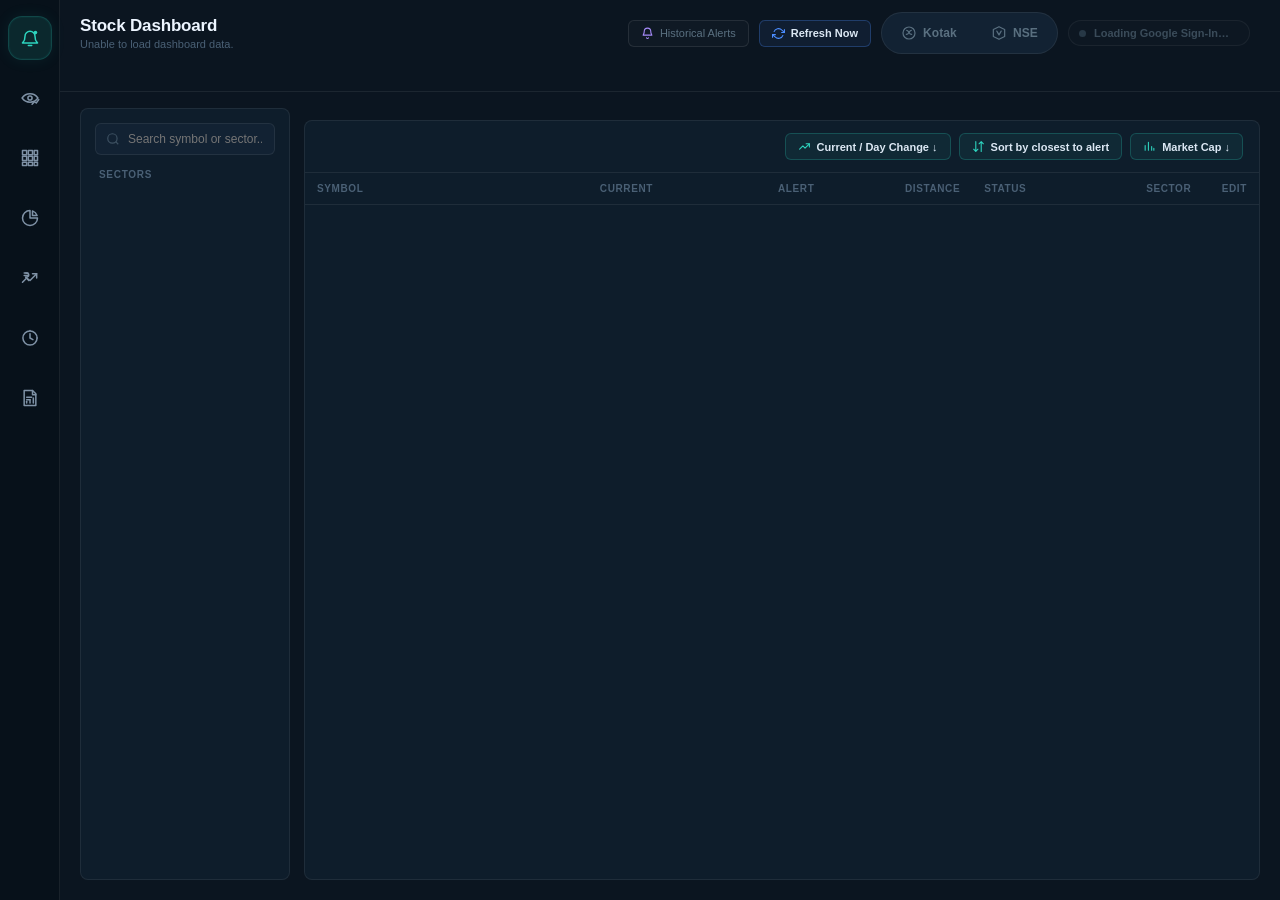
==== commit 19041322: "Toggle feature to toggle between nse api call or kotak if any fails" ====
--- a/dashboard/index.html
+++ b/dashboard/index.html
@@ -170,6 +170,28 @@
                             </svg>
                             Refresh Now
                         </button>
+
+                        <div class="provider-toggle" id="providerToggle">
+                            <button type="button" class="provider-seg" data-value="KOTAK" id="providerSegKOTAK">
+                                <span class="provider-seg-icon">
+                                    <svg viewBox="0 0 24 24" fill="none" stroke="currentColor" stroke-width="1.8" stroke-linecap="round" stroke-linejoin="round">
+                                        <circle cx="12" cy="12" r="9" />
+                                        <path d="M8.5 8c1.8 0 2.4 1.6 3.5 3.2C13 13 14.5 14 16 14" />
+                                        <path d="M15.5 8c-1.8 0-2.4 1.6-3.5 3.2C11 13 9.5 14 8 14" />
+                                    </svg>
+                                </span>
+                                <span>Kotak</span>
+                            </button>
+                            <button type="button" class="provider-seg" data-value="NSE" id="providerSegNSE">
+                                <span class="provider-seg-icon">
+                                    <svg viewBox="0 0 24 24" fill="none" stroke="currentColor" stroke-width="1.8" stroke-linecap="round" stroke-linejoin="round">
+                                        <path d="M12 2.5l8.5 4.2v10.6L12 21.5l-8.5-4.2V6.7L12 2.5Z" />
+                                        <path d="M8.7 9.2l3.3 5.6 3.3-5.6" />
+                                    </svg>
+                                </span>
+                                <span>NSE</span>
+                            </button>
+                        </div>
 
                         <div class="auth-menu" id="authMenu">
                             <button id="loginBtn" class="auth-btn" disabled>
@@ -284,6 +306,59 @@
         </div>
     </div>
 
+    <!-- ══ Market data provider modal ══ -->
+    <div class="modal-overlay" id="providerModal" hidden>
+        <div class="alert-modal provider-modal-box" id="providerModalBox">
+            <button type="button" class="provider-modal-close" id="providerCloseBtn" aria-label="Close">
+                <svg viewBox="0 0 24 24" fill="none" stroke="currentColor" stroke-width="2.2" stroke-linecap="round" stroke-linejoin="round">
+                    <line x1="18" y1="6" x2="6" y2="18" /><line x1="6" y1="6" x2="18" y2="18" />
+                </svg>
+            </button>
+
+            <div class="provider-modal-head">
+                <span class="provider-modal-icon">
+                    <svg viewBox="0 0 24 24" fill="none" stroke="currentColor" stroke-width="2" stroke-linecap="round" stroke-linejoin="round">
+                        <polyline points="23 4 23 10 17 10" />
+                        <polyline points="1 20 1 14 7 14" />
+                        <path d="M3.51 9a9 9 0 0 1 14.85-3.36L23 10M1 14l4.64 4.36A9 9 0 0 0 20.49 15" />
+                    </svg>
+                </span>
+                <h3>Change Price Source</h3>
+            </div>
+
+            <p>Select the source for stock prices and data.</p>
+
+            <div class="provider-options" id="providerOptions">
+                <button type="button" class="provider-option" data-value="KOTAK" id="providerOptKOTAK">
+                    <span class="provider-option-icon">
+                        <svg viewBox="0 0 24 24" fill="none" stroke="currentColor" stroke-width="1.8" stroke-linecap="round" stroke-linejoin="round">
+                            <circle cx="12" cy="12" r="9" />
+                            <path d="M8.5 8c1.8 0 2.4 1.6 3.5 3.2C13 13 14.5 14 16 14" />
+                            <path d="M15.5 8c-1.8 0-2.4 1.6-3.5 3.2C11 13 9.5 14 8 14" />
+                        </svg>
+                    </span>
+                    <span class="provider-option-title">Kotak</span>
+                </button>
+                <button type="button" class="provider-option" data-value="NSE" id="providerOptNSE">
+                    <span class="provider-option-icon">
+                        <svg viewBox="0 0 24 24" fill="none" stroke="currentColor" stroke-width="1.8" stroke-linecap="round" stroke-linejoin="round">
+                            <path d="M12 2.5l8.5 4.2v10.6L12 21.5l-8.5-4.2V6.7L12 2.5Z" />
+                            <path d="M8.7 9.2l3.3 5.6 3.3-5.6" />
+                        </svg>
+                    </span>
+                    <span class="provider-option-title">NSE</span>
+                </button>
+            </div>
+
+            <p class="provider-modal-msg" id="providerModalMsg"></p>
+
+            <div class="provider-modal-actions">
+                <button type="button" class="btn-ghost" id="providerCancelBtn">Cancel</button>
+                <button type="button" class="btn-primary" id="providerSaveBtn">Update</button>
+            </div>
+        </div>
+    </div>
+
     <!-- ══ Historical Alerts modal ══ -->
     <div class="ha-overlay" id="haOverlay" hidden>
         <div class="ha-modal">
@@ -297,7 +372,7 @@
                     </span>
                     <div>
                         <h2>Historical Alerts</h2>
-                        <p>View and search past triggered price alerts.</p>
+                        <span id="haSubline">Loading…</span>
                     </div>
                 </div>
                 <button type="button" class="ha-close" id="haCloseBtn">
@@ -313,28 +388,45 @@
                     <select id="haMonth" class="select-control">
                         <option value="">All Months</option>
                     </select>
-                    <button id="haSortBtn" class="btn-ghost sort-btn">
-                        <svg viewBox="0 0 24 24" fill="none" stroke="currentColor" stroke-width="2" stroke-linecap="round" stroke-linejoin="round"><path d="M7 3v18M7 21l-4-4M7 21l4-4M17 21V3M17 3l-4 4M17 3l4 4" /></svg>
-                        <span class="sort-label">Newest First</span>
-                    </button>
-                    <button id="haClearBtn" class="btn-ghost ha-clear-btn">Clear Filters</button>
-                </div>
-
-                <div class="ha-stats" id="haStats"></div>
+                    <select id="haGroup" class="select-control">
+                        <option value="">All Groups</option>
+                    </select>
+                    <select id="haStatus" class="select-control">
+                        <option value="">All</option>
+                        <option value="above">Above Alert</option>
+                        <option value="below">Below Alert</option>
+                    </select>
+                    <div class="ha-date-range">
+                        <svg viewBox="0 0 24 24" fill="none" stroke="currentColor" stroke-width="1.8" stroke-linecap="round" stroke-linejoin="round"><rect x="3" y="5" width="18" height="16" rx="2" /><path d="M3 10h18M8 3v4M16 3v4" /></svg>
+                        <input type="date" id="haDateFrom">
+                        <span class="ha-date-sep">–</span>
+                        <input type="date" id="haDateTo">
+                    </div>
+                    <button id="haClearBtn" class="btn-ghost ha-clear-btn">Clear</button>
+                    <button id="haDeleteOlderBtn" class="btn-ghost ha-delete-older-btn">🗑 Delete older alerts</button>
+                </div>
+
+                <div class="ha-stats-row">
+                    <div class="ha-stats" id="haStats"></div>
+                    <div class="ha-group-breakdown" id="haGroupBreakdown"></div>
+                </div>
 
                 <div class="ha-table-wrap" id="haTableWrap">
                     <div class="ha-table-scroll">
                         <table>
                             <thead>
                                 <tr>
-                                    <th style="width:16%">Date &amp; Time</th>
-                                    <th style="width:14%">Symbol</th>
-                                    <th class="num" style="width:12%">Alert Price</th>
-                                    <th class="num" style="width:12%">Trigger Price</th>
-                                    <th class="num" style="width:12%">Current Price</th>
-                                    <th class="num" style="width:10%">Change</th>
-                                    <th style="width:12%">Group</th>
-                                    <th style="width:12%">Actions</th>
+                                    <th style="width:3%"><input type="checkbox" id="haSelectAll"></th>
+                                    <th style="width:11%">Date / Time</th>
+                                    <th style="width:9%">Symbol</th>
+                                    <th style="width:16%">Company</th>
+                                    <th style="width:9%">Group</th>
+                                    <th class="num" style="width:8%">Alert</th>
+                                    <th class="num" style="width:8%">Trigger</th>
+                                    <th class="num" style="width:8%">Current</th>
+                                    <th class="num" style="width:11%">Vs Alert</th>
+                                    <th class="num" style="width:9%">Since Trigger</th>
+                                    <th style="width:8%">Actions</th>
                                 </tr>
                             </thead>
                             <tbody id="haTbody"></tbody>
@@ -356,6 +448,7 @@
                 </div>
                 <div id="haShowingLine" class="showing"></div>
                 <div class="ha-pager" id="haPager"></div>
+                <button id="haDeleteSelectedBtn" class="btn-ghost ha-delete-selected-btn" disabled>🗑 Delete selected</button>
             </div>
         </div>
     </div>
--- a/dashboard/css/components.css
+++ b/dashboard/css/components.css
@@ -1142,4 +1142,203 @@
 .alert-modal.is-error .btn-modal-ok {
     background: linear-gradient(135deg, #FF8A97, var(--triggered));
     color: #2B0A0E;
+}
+
+/* ══════════ Market data provider segmented toggle + modal ══════════ */
+.provider-toggle {
+    display: inline-flex;
+    align-items: center;
+    gap: 4px;
+    padding: 4px;
+    border-radius: 999px;
+    background: var(--panel2);
+    border: 1px solid var(--line);
+}
+
+.provider-seg {
+    display: inline-flex;
+    align-items: center;
+    gap: 6px;
+    padding: 7px 14px;
+    border-radius: 999px;
+    border: 1px solid transparent;
+    background: transparent;
+    color: var(--muted);
+    font-size: 12px;
+    font-weight: 700;
+    letter-spacing: .01em;
+    cursor: pointer;
+    transition: background .15s, color .15s, border-color .15s, box-shadow .15s;
+}
+
+.provider-seg-icon {
+    width: 16px;
+    height: 16px;
+    display: flex;
+    align-items: center;
+    justify-content: center;
+}
+
+.provider-seg-icon svg {
+    width: 100%;
+    height: 100%;
+}
+
+.provider-seg:hover {
+    color: var(--text);
+}
+
+.provider-seg.active {
+    background: linear-gradient(135deg, rgba(45, 212, 191, .35), rgba(45, 212, 191, .12));
+    border-color: rgba(45, 212, 191, .45);
+    color: var(--text-strong);
+    box-shadow: 0 0 14px rgba(45, 212, 191, .25);
+}
+
+.provider-seg.active .provider-seg-icon {
+    color: var(--accent);
+}
+
+/* ── Modal ── */
+.provider-modal-box {
+    position: relative;
+    text-align: left;
+}
+
+.provider-modal-close {
+    position: absolute;
+    top: 16px;
+    right: 16px;
+    width: 26px;
+    height: 26px;
+    display: flex;
+    align-items: center;
+    justify-content: center;
+    border-radius: 8px;
+    border: none;
+    background: transparent;
+    color: var(--muted);
+    cursor: pointer;
+    transition: background .15s, color .15s;
+}
+
+.provider-modal-close svg {
+    width: 15px;
+    height: 15px;
+}
+
+.provider-modal-close:hover {
+    background: var(--panel2);
+    color: var(--text);
+}
+
+.provider-modal-head {
+    display: flex;
+    align-items: center;
+    gap: 12px;
+    margin-bottom: 14px;
+}
+
+.provider-modal-icon {
+    width: 38px;
+    height: 38px;
+    flex-shrink: 0;
+    border-radius: 50%;
+    display: flex;
+    align-items: center;
+    justify-content: center;
+    background: rgba(45, 212, 191, .12);
+    border: 1px solid rgba(45, 212, 191, .3);
+    color: var(--accent);
+}
+
+.provider-modal-icon svg {
+    width: 18px;
+    height: 18px;
+}
+
+.provider-modal-box h3 {
+    margin: 0;
+}
+
+.provider-modal-box > p {
+    margin: 0 0 16px;
+}
+
+.provider-options {
+    display: flex;
+    gap: 10px;
+    margin-bottom: 6px;
+}
+
+.provider-option {
+    flex: 1;
+    display: flex;
+    align-items: center;
+    justify-content: center;
+    gap: 8px;
+    padding: 13px 12px;
+    border-radius: 12px;
+    border: 1px solid var(--line);
+    background: var(--panel2);
+    color: var(--text);
+    font-size: 14px;
+    font-weight: 700;
+    cursor: pointer;
+    transition: border-color .15s, background .15s, box-shadow .15s, color .15s;
+}
+
+.provider-option-icon {
+    width: 26px;
+    height: 26px;
+    border-radius: 50%;
+    display: flex;
+    align-items: center;
+    justify-content: center;
+    background: rgba(255, 255, 255, .06);
+    flex-shrink: 0;
+}
+
+.provider-option-icon svg {
+    width: 16px;
+    height: 16px;
+}
+
+.provider-option:hover {
+    border-color: var(--line-strong);
+}
+
+.provider-option.selected {
+    border-color: transparent;
+    background: linear-gradient(135deg, #34E4A0, #16B37B);
+    color: #06231A;
+    box-shadow: 0 0 18px rgba(45, 212, 191, .3);
+}
+
+.provider-option.selected .provider-option-icon {
+    background: rgba(6, 35, 26, .18);
+    color: #06231A;
+}
+
+.provider-modal-msg {
+    min-height: 16px;
+    font-size: 12px;
+    margin: 10px 0 0 !important;
+    color: var(--triggered);
+}
+
+.provider-modal-actions {
+    display: flex;
+    gap: 10px;
+    margin-top: 18px;
+}
+
+.provider-modal-actions .btn-ghost,
+.provider-modal-actions .btn-primary {
+    flex: 1;
+    padding: 11px;
+    border-radius: 10px;
+    font-size: 13px;
+    font-weight: 700;
+    text-align: center;
 }
--- a/dashboard/css/historical-alerts.css
+++ b/dashboard/css/historical-alerts.css
@@ -19,7 +19,7 @@
 
 .ha-modal {
     width: 100%;
-    max-width: 1080px;
+    max-width: 1440px;
     max-height: calc(100vh - 48px);
     background: #0F2030;
     border: 1px solid var(--line-strong);
@@ -41,11 +41,7 @@
     flex-shrink: 0;
 }
 
-.ha-title {
-    display: flex;
-    align-items: center;
-    gap: 12px;
-}
+.ha-title { display: flex; align-items: center; gap: 12px; }
 
 .ha-title-icon {
     width: 38px;
@@ -55,24 +51,14 @@
     display: flex;
     align-items: center;
     justify-content: center;
-    background: rgba(139, 124, 246, .16);
-    color: #A78BFA;
+    background: rgba(76, 141, 255, .16);
+    color: #4C8DFF;
 }
 
 .ha-title-icon svg { width: 18px; height: 18px; }
 
-.ha-title h2 {
-    margin: 0;
-    font-size: 17px;
-    font-weight: 700;
-    color: var(--text-strong);
-}
-
-.ha-title p {
-    margin: 3px 0 0;
-    font-size: 11.5px;
-    color: var(--muted);
-}
+.ha-title h2 { margin: 0; font-size: 18px; font-weight: 700; color: var(--text-strong); }
+#haSubline { display: block; margin: 3px 0 0; font-size: 12px; color: var(--muted); }
 
 .ha-close {
     width: 30px;
@@ -87,67 +73,77 @@
     flex-shrink: 0;
     transition: .15s;
 }
-
 .ha-close:hover { color: var(--text); border-color: var(--line-strong); }
 .ha-close svg { width: 15px; height: 15px; }
 
-.ha-body {
-    padding: 18px 24px 24px;
-    overflow-y: auto;
-    flex: 1;
-    min-height: 0;
-}
-
-.ha-toolbar {
-    display: flex;
-    flex-wrap: wrap;
-    gap: 8px;
+.ha-body { padding: 18px 24px 24px; overflow-y: auto; flex: 1; min-height: 0; }
+
+/* ── Toolbar ── */
+.ha-toolbar { display: flex; flex-wrap: wrap; align-items: center; gap: 8px; margin-bottom: 16px; }
+.ha-toolbar .text-control { width: 220px; flex: 1 1 200px; }
+.ha-toolbar select.select-control { min-width: 128px; }
+
+.ha-date-range { display: flex; align-items: center; gap: 4px; background: var(--panel2); border: 1px solid var(--line); border-radius: 6px; padding: 4px 8px; }
+.ha-date-range svg { width: 13px; height: 13px; color: var(--muted); flex-shrink: 0; }
+.ha-date-range input[type="date"] {
+    background: transparent; border: none; color: var(--text); font-size: 11.5px; font-family: var(--sans);
+    padding: 4px 2px; color-scheme: dark; width: 112px;
+}
+.ha-date-range input[type="date"]:focus { outline: none; }
+.ha-date-range .ha-date-sep { color: var(--muted); font-size: 11px; }
+
+.ha-clear-btn { border-color: rgba(255, 255, 255, .12); }
+.ha-delete-older-btn {
+    border-color: rgba(255, 92, 108, .28);
+    background: rgba(255, 92, 108, .06);
+    color: var(--triggered);
+    margin-left: auto;
+}
+.ha-delete-older-btn:hover { border-color: var(--triggered); background: rgba(255, 92, 108, .14); color: var(--triggered); }
+
+/* ── Stats row + group breakdown ── */
+.ha-stats-row {
+    display: flex;
+    gap: 10px;
     margin-bottom: 16px;
-}
-
-.ha-toolbar .text-control { width: 220px; flex: 1 1 200px; }
-
-.ha-toolbar select.select-control {
-    min-width: 130px;
-}
-
-.ha-clear-btn {
-    border-color: rgba(255, 92, 108, .28);
-    color: var(--triggered);
-}
-.ha-clear-btn:hover { border-color: var(--triggered); background: rgba(255, 92, 108, .12); color: var(--triggered); }
-
-.ha-stats {
+    align-items: stretch;
+}
+
+.ha-stats-row .ha-stats {
     display: grid;
     grid-template-columns: repeat(4, 1fr);
     gap: 10px;
-    margin-bottom: 16px;
-}
-
-.ha-table-wrap {
+    flex: 2.4;
+}
+
+.ha-group-breakdown {
+    flex: 1;
+    min-width: 220px;
     border: 1px solid var(--line);
     border-radius: 10px;
-    overflow: hidden;
-}
-
-.ha-table-scroll {
-    max-height: 420px;
-    overflow-y: auto;
-    overflow-x: auto;
-}
-
-.ha-table-scroll table { min-width: 760px; }
-
-.ha-empty {
-    padding: 36px 10px;
-    text-align: center;
-    color: var(--muted);
-    font-size: 12.5px;
-}
+    background: var(--panel);
+    padding: 14px 16px;
+    display: flex;
+    flex-direction: column;
+    gap: 10px;
+}
+
+.ha-gb-title { font-size: 11px; font-weight: 700; color: var(--muted-dim); text-transform: uppercase; letter-spacing: .06em; }
+.ha-gb-pills { display: flex; flex-wrap: wrap; gap: 6px; align-content: flex-start; }
+
+/* ── Table ── */
+.ha-table-wrap { border: 1px solid var(--line); border-radius: 10px; overflow: hidden; }
+.ha-table-scroll { max-height: 420px; overflow-y: auto; overflow-x: auto; }
+.ha-table-scroll table { min-width: 980px; }
+
+.ha-empty { padding: 36px 10px; text-align: center; color: var(--muted); font-size: 12.5px; }
+
+.ha-company { color: var(--muted); font-size: 11.5px; max-width: 220px; overflow: hidden; text-overflow: ellipsis; white-space: nowrap; }
 
 .ha-group-badge {
     display: inline-flex;
     align-items: center;
+    gap: 4px;
     font-size: 10.5px;
     font-weight: 700;
     padding: 3px 9px;
@@ -157,12 +153,32 @@
     border: 1px solid rgba(139, 124, 246, .3);
     white-space: nowrap;
 }
-
-.ha-actions-cell {
-    display: flex;
-    gap: 6px;
-}
-
+.ha-group-badge b { font-weight: 700; opacity: .8; }
+
+.ha-vs-badge {
+    display: inline-flex;
+    flex-direction: column;
+    align-items: flex-end;
+    line-height: 1.3;
+    font-size: 11.5px;
+    font-weight: 700;
+    padding: 3px 8px;
+    border-radius: 8px;
+}
+.ha-vs-badge small { font-size: 9px; font-weight: 600; opacity: .85; text-transform: none; }
+.ha-vs-badge.up { color: var(--watch); background: rgba(45, 212, 191, .12); }
+.ha-vs-badge.down { color: var(--triggered); background: rgba(255, 92, 108, .12); }
+
+.ha-actions-cell { display: flex; gap: 6px; justify-content: flex-end; }
+
+input.ha-row-check, #haSelectAll {
+    width: 15px;
+    height: 15px;
+    accent-color: var(--accent);
+    cursor: pointer;
+}
+
+/* ── Footer ── */
 .ha-footer {
     display: flex;
     align-items: center;
@@ -174,44 +190,32 @@
     flex-wrap: wrap;
 }
 
-.ha-show-select {
-    display: flex;
-    align-items: center;
-    gap: 8px;
-    font-size: 12px;
-    color: var(--muted);
-}
-
+.ha-show-select { display: flex; align-items: center; gap: 8px; font-size: 12px; color: var(--muted); }
 .ha-show-select select { width: auto; padding: 5px 8px; }
 
-.ha-pager {
-    display: flex;
-    align-items: center;
-    gap: 4px;
-}
-
+.ha-pager { display: flex; align-items: center; gap: 4px; }
 .ha-pager button {
-    min-width: 28px;
-    height: 28px;
-    border-radius: 6px;
-    border: 1px solid var(--line);
-    background: rgba(255, 255, 255, .02);
-    color: var(--muted);
-    font-size: 12px;
-    font-family: var(--mono);
-}
-
+    min-width: 28px; height: 28px; border-radius: 6px; border: 1px solid var(--line);
+    background: rgba(255, 255, 255, .02); color: var(--muted); font-size: 12px; font-family: var(--mono);
+}
 .ha-pager button:hover:not(:disabled) { border-color: var(--line-strong); color: var(--text); }
 .ha-pager button:disabled { opacity: .4; cursor: not-allowed; }
-
-.ha-pager button.active {
-    background: var(--accent);
-    border-color: var(--accent);
-    color: #06231A;
-    font-weight: 700;
+.ha-pager button.active { background: var(--accent); border-color: var(--accent); color: #06231A; font-weight: 700; }
+
+.ha-delete-selected-btn {
+    border-color: rgba(255, 92, 108, .28);
+    background: rgba(255, 92, 108, .06);
+    color: var(--triggered);
+}
+.ha-delete-selected-btn:hover:not(:disabled) { border-color: var(--triggered); background: rgba(255, 92, 108, .14); }
+.ha-delete-selected-btn:disabled { opacity: .45; cursor: not-allowed; }
+
+@media (max-width: 900px) {
+    .ha-stats-row { flex-direction: column; }
+    .ha-stats-row .ha-stats { grid-template-columns: repeat(2, 1fr); }
+    .ha-delete-older-btn { margin-left: 0; }
 }
 
 @media (max-width: 700px) {
-    .ha-stats { grid-template-columns: repeat(2, 1fr); }
     .ha-modal { max-height: 100vh; border-radius: 0; }
-}
+}
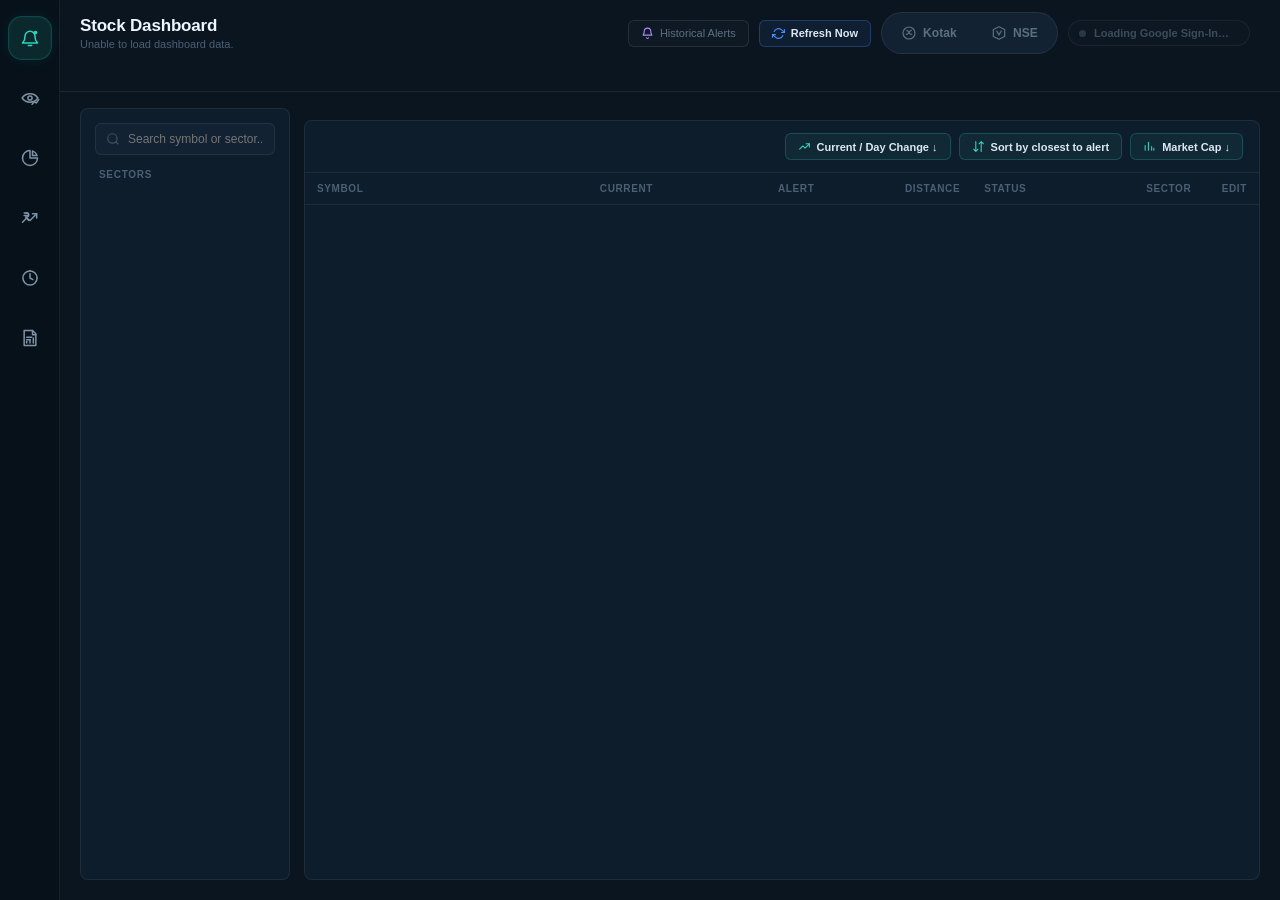
==== commit c030ca01: "heat map tata bye bye" ====
--- a/dashboard/index.html
+++ b/dashboard/index.html
@@ -60,22 +60,6 @@
     
             <!-- Trend -->
             <path d="M14.5 19.5l3-3 2 1.5 3-4" />
-          </svg>
-        </a>
-        <a href="heatmap.html" class="sb-link" data-title="Heat Map">
-          <svg viewBox="0 0 24 24" fill="none" stroke="currentColor" stroke-width="1.8" stroke-linejoin="round">
-    
-            <rect x="3" y="3" width="5" height="5" />
-            <rect x="10" y="3" width="5" height="5" />
-            <rect x="17" y="3" width="4" height="5" />
-    
-            <rect x="3" y="10" width="5" height="5" />
-            <rect x="10" y="10" width="5" height="5" />
-            <rect x="17" y="10" width="4" height="5" />
-    
-            <rect x="3" y="17" width="5" height="4" />
-            <rect x="10" y="17" width="5" height="4" />
-            <rect x="17" y="17" width="4" height="4" />
           </svg>
         </a>
         <a href="admin.html" class="sb-link" data-title="Holdings">
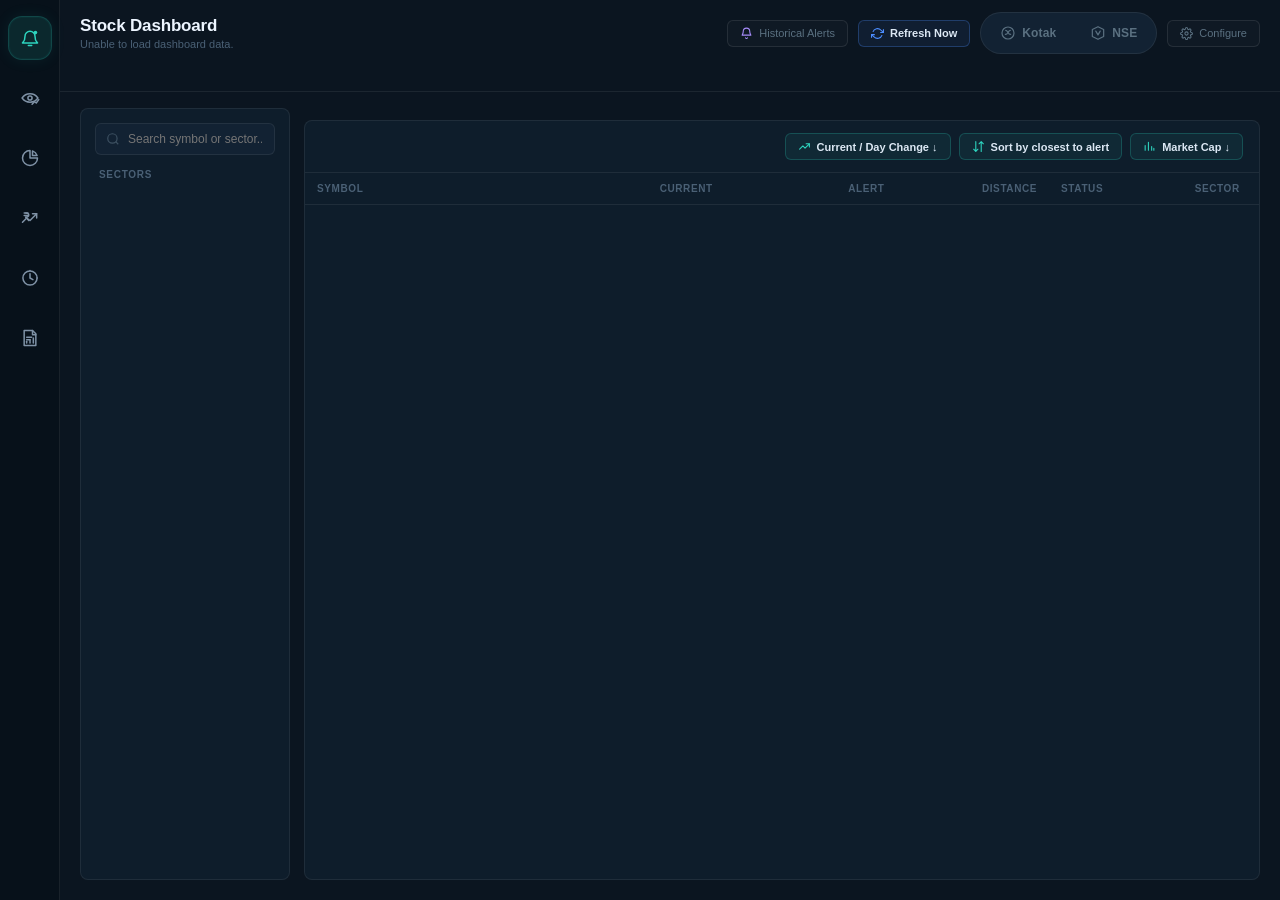
==== commit 83a53835: "Moving from the traditional csv file to json file :)" ====
--- a/dashboard/index.html
+++ b/dashboard/index.html
@@ -177,17 +177,13 @@
                             </button>
                         </div>
 
-                        <div class="auth-menu" id="authMenu">
-                            <button id="loginBtn" class="auth-btn" disabled>
-                                <span class="auth-dot"></span>
-                                <span id="loginBtnText">Loading Google Sign-In…</span>
-                                <svg class="auth-chevron" viewBox="0 0 24 24" fill="none" stroke="currentColor" stroke-width="2.4" stroke-linecap="round" stroke-linejoin="round"><polyline points="6,9 12,15 18,9" /></svg>
-                            </button>
-                            <div class="auth-dropdown" id="authDropdown" hidden>
-                                <button type="button" id="signOutGoogleBtn" class="auth-dropdown-item">Sign out</button>
-                            </div>
-                        </div>
-                        <span id="authStatus"></span>
+                        <a href="stock-config.html" class="btn-ghost" style="display:flex;align-items:center;gap:6px;text-decoration:none;">
+                            <svg width="13" height="13" viewBox="0 0 24 24" fill="none" stroke="currentColor" stroke-width="2" stroke-linecap="round" stroke-linejoin="round">
+                                <circle cx="12" cy="12" r="3"/>
+                                <path d="M19.4 15a1.65 1.65 0 0 0 .33 1.82l.06.06a2 2 0 0 1-2.83 2.83l-.06-.06a1.65 1.65 0 0 0-1.82-.33 1.65 1.65 0 0 0-1 1.51V21a2 2 0 0 1-4 0v-.09A1.65 1.65 0 0 0 9 19.4a1.65 1.65 0 0 0-1.82.33l-.06.06a2 2 0 0 1-2.83-2.83l.06-.06A1.65 1.65 0 0 0 4.68 15a1.65 1.65 0 0 0-1.51-1H3a2 2 0 0 1 0-4h.09A1.65 1.65 0 0 0 4.6 9a1.65 1.65 0 0 0-.33-1.82l-.06-.06a2 2 0 0 1 2.83-2.83l.06.06A1.65 1.65 0 0 0 9 4.68a1.65 1.65 0 0 0 1-1.51V3a2 2 0 0 1 4 0v.09a1.65 1.65 0 0 0 1 1.51 1.65 1.65 0 0 0 1.82-.33l.06-.06a2 2 0 0 1 2.83 2.83l-.06.06A1.65 1.65 0 0 0 19.4 9a1.65 1.65 0 0 0 1.51 1H21a2 2 0 0 1 0 4h-.09a1.65 1.65 0 0 0-1.51 1z"/>
+                            </svg>
+                            Configure
+                        </a>
                     </div>
                 </div>
 
@@ -251,13 +247,12 @@
                                 <table>
                                     <thead>
                                         <tr>
-                                            <th style="width:22%">Symbol</th>
-                                            <th class="num" style="width:18%">Current</th>
+                                            <th style="width:24%">Symbol</th>
+                                            <th class="num" style="width:20%">Current</th>
                                             <th id="alertHeader" class="num" style="width:18%">Alert</th>
                                             <th class="num" style="width:16%">Distance</th>
-                                            <th style="width:18%">Status</th>
+                                            <th style="width:14%">Status</th>
                                             <th style="width:8%">Sector</th>
-                                            <th style="width:8%">Edit</th>
                                         </tr>
                                     </thead>
                                     <tbody id="tbody"></tbody>
@@ -437,8 +432,6 @@
         </div>
     </div>
 
-    <script src="https://accounts.google.com/gsi/client" async defer></script>
-    
     <script type="module" src="js/main.js"></script>
      <script src="js/universal-search.js"></script>
 </body>
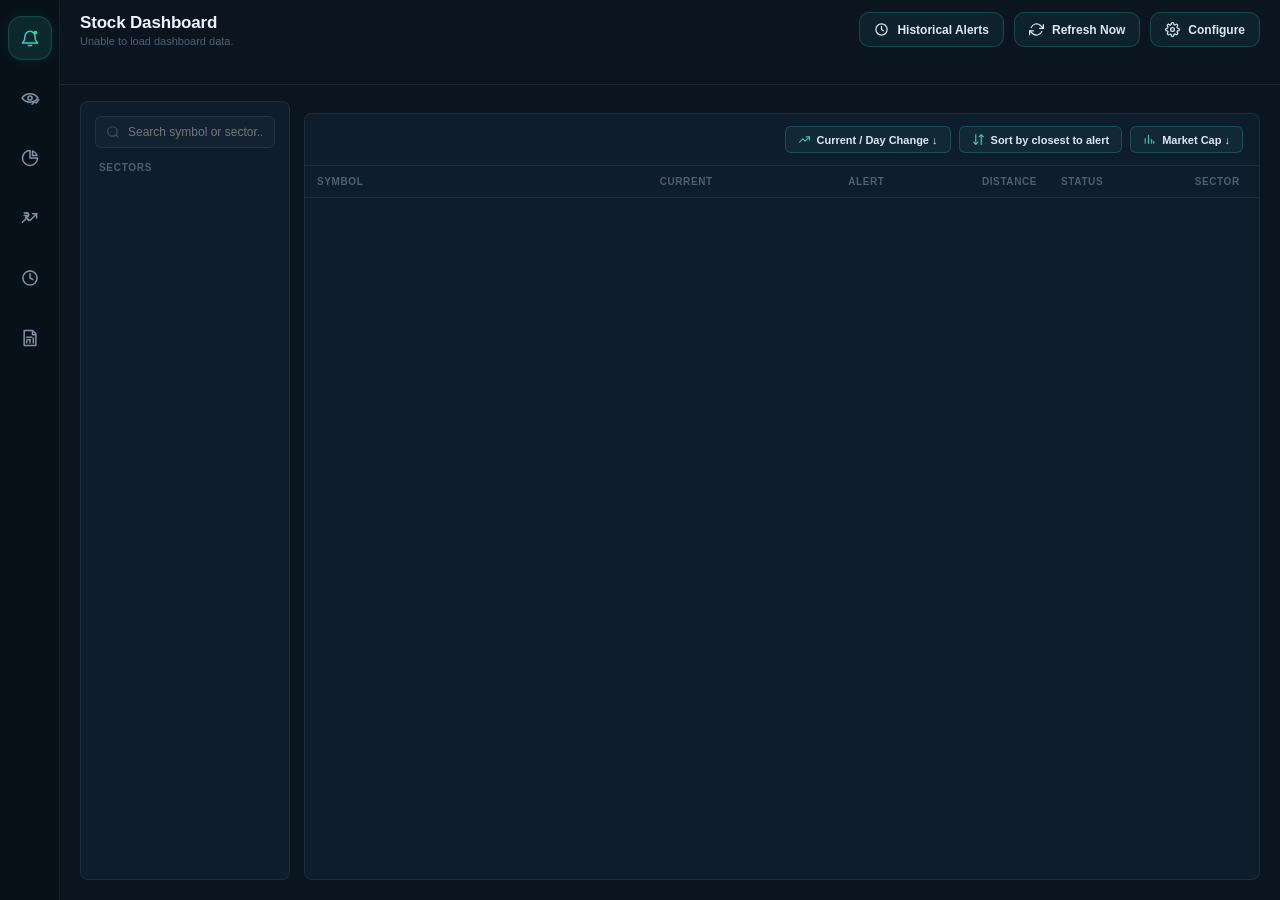
==== commit 4f4f4c79: "a small change to move the toggle to stock config" ====
--- a/dashboard/index.html
+++ b/dashboard/index.html
@@ -26,6 +26,44 @@
             border-radius: 50%;
             display: block;
         }
+
+        /* ── Topbar action buttons (Historical Alerts / Refresh Now / Configure) ── */
+        .topbar-right .btn-top {
+            display: inline-flex;
+            align-items: center;
+            gap: 8px;
+            padding: 9px 14px;
+            border-radius: 10px;
+            border: 1px solid rgba(45, 212, 191, .22);
+            background: rgba(45, 212, 191, .07);
+            color: var(--text);
+            font-size: 12px;
+            font-weight: 600;
+            line-height: 1;
+            white-space: nowrap;
+            text-decoration: none;
+            transition: border-color .15s, background .15s, color .15s;
+        }
+        .topbar-right .btn-top svg {
+            width: 15px;
+            height: 15px;
+            flex-shrink: 0;
+            color: var(--text);
+        }
+        .topbar-right .btn-top:hover {
+            border-color: var(--accent);
+            background: rgba(45, 212, 191, .14);
+            color: var(--accent);
+        }
+        .topbar-right .btn-top:hover svg { color: var(--accent); }
+        .topbar-right .btn-top:disabled {
+            opacity: .55;
+            cursor: not-allowed;
+            border-color: rgba(255, 255, 255, .09);
+            background: rgba(255, 255, 255, .02);
+            color: var(--muted);
+        }
+        .topbar-right .btn-top:disabled svg { color: var(--muted); }
         .sym-avatar-letter {
             width: 100%;
             height: 100%;
@@ -136,18 +174,17 @@
                     <div class="topbar-right">
                         <span id="refreshMsg"></span>
 
-                        <button id="historyAlertsBtn" class="btn-ghost btn-history">
-                            <svg width="13" height="13" viewBox="0 0 24 24" fill="none" stroke="currentColor"
-                                stroke-width="2" stroke-linecap="round" stroke-linejoin="round">
-                                <path d="M18 8a6 6 0 0 0-12 0c0 5-2 6-2 7h16c0-1-2-2-2-7" />
-                                <path d="M10.3 20a1.8 1.8 0 0 0 3.4 0" />
+                        <button id="historyAlertsBtn" class="btn-ghost btn-history btn-top">
+                            <svg viewBox="0 0 24 24" fill="none" stroke="currentColor" stroke-width="2" stroke-linecap="round" stroke-linejoin="round">
+                                <circle cx="12" cy="12" r="9" />
+                                <polyline points="12 7 12 12 15 14" />
                             </svg>
                             Historical Alerts
                         </button>
 
-                        <button id="refreshBtn" class="btn-ghost btn-refresh">
-                            <svg width="13" height="13" viewBox="0 0 24 24" fill="none" stroke="currentColor"
-                                stroke-width="2">
+                        <button id="refreshBtn" class="btn-ghost btn-refresh btn-top">
+                            <svg viewBox="0 0 24 24" fill="none" stroke="currentColor"
+                                stroke-width="2" stroke-linecap="round" stroke-linejoin="round">
                                 <polyline points="23 4 23 10 17 10" />
                                 <polyline points="1 20 1 14 7 14" />
                                 <path d="M3.51 9a9 9 0 0 1 14.85-3.36L23 10M1 14l4.64 4.36A9 9 0 0 0 20.49 15" />
@@ -155,30 +192,8 @@
                             Refresh Now
                         </button>
 
-                        <div class="provider-toggle" id="providerToggle">
-                            <button type="button" class="provider-seg" data-value="KOTAK" id="providerSegKOTAK">
-                                <span class="provider-seg-icon">
-                                    <svg viewBox="0 0 24 24" fill="none" stroke="currentColor" stroke-width="1.8" stroke-linecap="round" stroke-linejoin="round">
-                                        <circle cx="12" cy="12" r="9" />
-                                        <path d="M8.5 8c1.8 0 2.4 1.6 3.5 3.2C13 13 14.5 14 16 14" />
-                                        <path d="M15.5 8c-1.8 0-2.4 1.6-3.5 3.2C11 13 9.5 14 8 14" />
-                                    </svg>
-                                </span>
-                                <span>Kotak</span>
-                            </button>
-                            <button type="button" class="provider-seg" data-value="NSE" id="providerSegNSE">
-                                <span class="provider-seg-icon">
-                                    <svg viewBox="0 0 24 24" fill="none" stroke="currentColor" stroke-width="1.8" stroke-linecap="round" stroke-linejoin="round">
-                                        <path d="M12 2.5l8.5 4.2v10.6L12 21.5l-8.5-4.2V6.7L12 2.5Z" />
-                                        <path d="M8.7 9.2l3.3 5.6 3.3-5.6" />
-                                    </svg>
-                                </span>
-                                <span>NSE</span>
-                            </button>
-                        </div>
-
-                        <a href="stock-config.html" class="btn-ghost" style="display:flex;align-items:center;gap:6px;text-decoration:none;">
-                            <svg width="13" height="13" viewBox="0 0 24 24" fill="none" stroke="currentColor" stroke-width="2" stroke-linecap="round" stroke-linejoin="round">
+                        <a href="stock-config.html" class="btn-ghost btn-top">
+                            <svg viewBox="0 0 24 24" fill="none" stroke="currentColor" stroke-width="2" stroke-linecap="round" stroke-linejoin="round">
                                 <circle cx="12" cy="12" r="3"/>
                                 <path d="M19.4 15a1.65 1.65 0 0 0 .33 1.82l.06.06a2 2 0 0 1-2.83 2.83l-.06-.06a1.65 1.65 0 0 0-1.82-.33 1.65 1.65 0 0 0-1 1.51V21a2 2 0 0 1-4 0v-.09A1.65 1.65 0 0 0 9 19.4a1.65 1.65 0 0 0-1.82.33l-.06.06a2 2 0 0 1-2.83-2.83l.06-.06A1.65 1.65 0 0 0 4.68 15a1.65 1.65 0 0 0-1.51-1H3a2 2 0 0 1 0-4h.09A1.65 1.65 0 0 0 4.6 9a1.65 1.65 0 0 0-.33-1.82l-.06-.06a2 2 0 0 1 2.83-2.83l.06.06A1.65 1.65 0 0 0 9 4.68a1.65 1.65 0 0 0 1-1.51V3a2 2 0 0 1 4 0v.09a1.65 1.65 0 0 0 1 1.51 1.65 1.65 0 0 0 1.82-.33l.06-.06a2 2 0 0 1 2.83 2.83l-.06.06A1.65 1.65 0 0 0 19.4 9a1.65 1.65 0 0 0 1.51 1H21a2 2 0 0 1 0 4h-.09a1.65 1.65 0 0 0-1.51 1z"/>
                             </svg>
@@ -282,59 +297,6 @@
             <h3 id="statusModalTitle">Saved!</h3>
             <p id="statusModalMsg">Your changes have been saved successfully.</p>
             <button type="button" class="btn-modal-ok" id="statusModalOk">OK</button>
-        </div>
-    </div>
-
-    <!-- ══ Market data provider modal ══ -->
-    <div class="modal-overlay" id="providerModal" hidden>
-        <div class="alert-modal provider-modal-box" id="providerModalBox">
-            <button type="button" class="provider-modal-close" id="providerCloseBtn" aria-label="Close">
-                <svg viewBox="0 0 24 24" fill="none" stroke="currentColor" stroke-width="2.2" stroke-linecap="round" stroke-linejoin="round">
-                    <line x1="18" y1="6" x2="6" y2="18" /><line x1="6" y1="6" x2="18" y2="18" />
-                </svg>
-            </button>
-
-            <div class="provider-modal-head">
-                <span class="provider-modal-icon">
-                    <svg viewBox="0 0 24 24" fill="none" stroke="currentColor" stroke-width="2" stroke-linecap="round" stroke-linejoin="round">
-                        <polyline points="23 4 23 10 17 10" />
-                        <polyline points="1 20 1 14 7 14" />
-                        <path d="M3.51 9a9 9 0 0 1 14.85-3.36L23 10M1 14l4.64 4.36A9 9 0 0 0 20.49 15" />
-                    </svg>
-                </span>
-                <h3>Change Price Source</h3>
-            </div>
-
-            <p>Select the source for stock prices and data.</p>
-
-            <div class="provider-options" id="providerOptions">
-                <button type="button" class="provider-option" data-value="KOTAK" id="providerOptKOTAK">
-                    <span class="provider-option-icon">
-                        <svg viewBox="0 0 24 24" fill="none" stroke="currentColor" stroke-width="1.8" stroke-linecap="round" stroke-linejoin="round">
-                            <circle cx="12" cy="12" r="9" />
-                            <path d="M8.5 8c1.8 0 2.4 1.6 3.5 3.2C13 13 14.5 14 16 14" />
-                            <path d="M15.5 8c-1.8 0-2.4 1.6-3.5 3.2C11 13 9.5 14 8 14" />
-                        </svg>
-                    </span>
-                    <span class="provider-option-title">Kotak</span>
-                </button>
-                <button type="button" class="provider-option" data-value="NSE" id="providerOptNSE">
-                    <span class="provider-option-icon">
-                        <svg viewBox="0 0 24 24" fill="none" stroke="currentColor" stroke-width="1.8" stroke-linecap="round" stroke-linejoin="round">
-                            <path d="M12 2.5l8.5 4.2v10.6L12 21.5l-8.5-4.2V6.7L12 2.5Z" />
-                            <path d="M8.7 9.2l3.3 5.6 3.3-5.6" />
-                        </svg>
-                    </span>
-                    <span class="provider-option-title">NSE</span>
-                </button>
-            </div>
-
-            <p class="provider-modal-msg" id="providerModalMsg"></p>
-
-            <div class="provider-modal-actions">
-                <button type="button" class="btn-ghost" id="providerCancelBtn">Cancel</button>
-                <button type="button" class="btn-primary" id="providerSaveBtn">Update</button>
-            </div>
         </div>
     </div>
 
